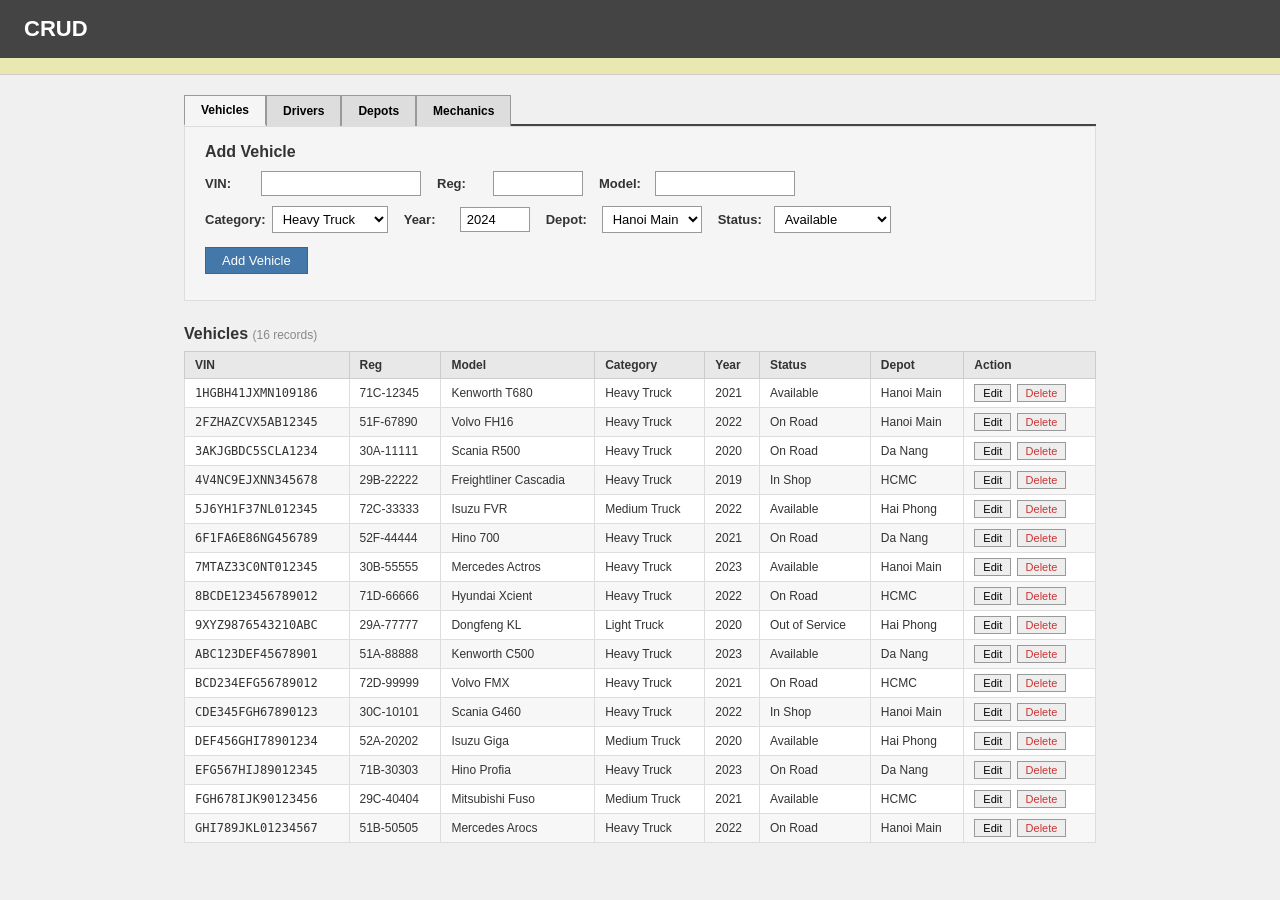
==== index.html @ 12521a02 "Add frontend CRUD interface for fleet management Single-file HTML with classic PHP-style CRUD for Ve" ====
<!DOCTYPE html>
<html lang="en">
<head>
<meta charset="UTF-8">
<meta name="viewport" content="width=device-width, initial-scale=1.0">
<title>CRUD — Fleet Management</title>
<style>
*{box-sizing:border-box;margin:0;padding:0}
body{font-family:Arial,Helvetica,sans-serif;font-size:13px;background:#f0f0f0;color:#333}

/* Header */
.header{background:#444;color:#fff;padding:16px 24px}
.header h1{font-size:22px;font-weight:bold}
.msg{background:#e8e8b0;border-bottom:1px solid #ccc;padding:8px 24px;font-size:13px;color:#555}

/* Layout */
.wrap{max-width:960px;margin:0 auto;padding:20px 24px}

/* Form */
.form-section{background:#f5f5f5;border:1px solid #ddd;padding:16px 20px;margin-bottom:24px}
.form-section h2{font-size:16px;margin-bottom:10px;color:#333}
.form-row{display:flex;flex-wrap:wrap;gap:8px 16px;margin-bottom:10px}
.form-group{display:flex;align-items:center;gap:6px}
.form-group label{font-weight:bold;font-size:13px;min-width:50px}
.form-group input,.form-group select{
  padding:4px 6px;border:1px solid #999;font-size:13px;font-family:Arial,sans-serif;
  background:#fff;
}
.form-group input:focus,.form-group select:focus{outline:1px solid #4477aa}
.form-btn{
  background:#ddd;border:1px solid #999;padding:5px 16px;font-size:13px;cursor:pointer;
  font-family:Arial,sans-serif;margin-top:4px;
}
.form-btn:hover{background:#ccc}
.form-btn.primary{background:#4477aa;color:#fff;border-color:#336699}
.form-btn.primary:hover{background:#336699}

/* Table */
.table-section h2{font-size:16px;margin-bottom:8px;color:#333}
table{width:100%;border-collapse:collapse;background:#fff;border:1px solid #ccc;margin-bottom:20px}
th{background:#e8e8e8;text-align:left;padding:6px 10px;border:1px solid #ccc;font-size:12px;font-weight:bold}
td{padding:5px 10px;border:1px solid #ddd;font-size:12px}
tbody tr:nth-child(even){background:#f7f7f7}
tbody tr:hover{background:#ffffcc}
.action-btn{
  padding:2px 8px;border:1px solid #999;background:#eee;font-size:11px;cursor:pointer;
  font-family:Arial,sans-serif;margin-right:2px;
}
.action-btn:hover{background:#ddd}
.action-btn.del{color:#c33}
.action-btn.del:hover{background:#fdd}

/* Tabs */
.tabs{display:flex;gap:0;margin-bottom:0;border-bottom:2px solid #444}
.tab-btn{
  padding:7px 16px;border:1px solid #999;border-bottom:none;background:#ddd;
  font-size:12px;font-weight:bold;cursor:pointer;font-family:Arial,sans-serif;
  margin-bottom:-2px;
}
.tab-btn.active{background:#f5f5f5;border-bottom:2px solid #f5f5f5}
.tab-btn:hover{background:#eee}

.entity-tab{display:none}
.entity-tab.active{display:block}

/* Inline edit */
.inline-edit{background:#ffe;border:1px solid #cc0;padding:10px 16px;margin-bottom:16px;display:none}
.inline-edit h3{font-size:14px;margin-bottom:8px}
.inline-edit .form-row{margin-bottom:8px}
</style>
</head>
<body>

<div class="header">
  <h1>CRUD</h1>
</div>
<div class="msg" id="msg-bar"></div>

<div class="wrap">
  <div class="tabs" id="tabs">
    <button class="tab-btn active" data-tab="vehicles">Vehicles</button>
    <button class="tab-btn" data-tab="drivers">Drivers</button>
    <button class="tab-btn" data-tab="depots">Depots</button>
    <button class="tab-btn" data-tab="mechanics">Mechanics</button>
  </div>

  <!-- =================== VEHICLES =================== -->
  <div class="entity-tab active" id="tab-vehicles">
    <div class="form-section">
      <h2>Add Vehicle</h2>
      <div class="form-row">
        <div class="form-group"><label>VIN:</label><input type="text" id="v-vin" maxlength="17" style="width:160px"></div>
        <div class="form-group"><label>Reg:</label><input type="text" id="v-reg" style="width:90px"></div>
        <div class="form-group"><label>Model:</label><input type="text" id="v-model" style="width:140px"></div>
      </div>
      <div class="form-row">
        <div class="form-group">
          <label>Category:</label>
          <select id="v-cat"><option>Heavy Truck</option><option>Medium Truck</option><option>Light Truck</option></select>
        </div>
        <div class="form-group"><label>Year:</label><input type="number" id="v-year" value="2024" style="width:70px"></div>
        <div class="form-group">
          <label>Depot:</label>
          <select id="v-depot"><option>Hanoi Main</option><option>HCMC</option><option>Da Nang</option><option>Hai Phong</option></select>
        </div>
        <div class="form-group">
          <label>Status:</label>
          <select id="v-status"><option>Available</option><option>On Road</option><option>In Shop</option><option>Out of Service</option></select>
        </div>
      </div>
      <div class="form-row">
        <button class="form-btn primary" onclick="addVehicle()">Add Vehicle</button>
      </div>
    </div>

    <div class="inline-edit" id="v-edit">
      <h3>Edit Vehicle</h3>
      <div class="form-row">
        <div class="form-group"><label>VIN:</label><input type="text" id="ve-vin" readonly style="width:160px;background:#eee"></div>
        <div class="form-group"><label>Reg:</label><input type="text" id="ve-reg" style="width:90px"></div>
        <div class="form-group"><label>Model:</label><input type="text" id="ve-model" style="width:140px"></div>
      </div>
      <div class="form-row">
        <div class="form-group"><label>Category:</label><select id="ve-cat"><option>Heavy Truck</option><option>Medium Truck</option><option>Light Truck</option></select></div>
        <div class="form-group"><label>Year:</label><input type="number" id="ve-year" style="width:70px"></div>
        <div class="form-group"><label>Depot:</label><select id="ve-depot"><option>Hanoi Main</option><option>HCMC</option><option>Da Nang</option><option>Hai Phong</option></select></div>
        <div class="form-group"><label>Status:</label><select id="ve-status"><option>Available</option><option>On Road</option><option>In Shop</option><option>Out of Service</option></select></div>
      </div>
      <div class="form-row">
        <button class="form-btn primary" onclick="saveVehicleEdit()">Save</button>
        <button class="form-btn" onclick="cancelEdit('v-edit')">Cancel</button>
      </div>
    </div>

    <div class="table-section">
      <h2>Vehicles <span id="v-count" style="font-weight:normal;font-size:12px;color:#888"></span></h2>
      <table><thead><tr><th>VIN</th><th>Reg</th><th>Model</th><th>Category</th><th>Year</th><th>Status</th><th>Depot</th><th>Action</th></tr></thead>
      <tbody id="v-body"></tbody></table>
    </div>
  </div>

  <!-- =================== DRIVERS =================== -->
  <div class="entity-tab" id="tab-drivers">
    <div class="form-section">
      <h2>Add Driver</h2>
      <div class="form-row">
        <div class="form-group"><label>Name:</label><input type="text" id="d-name" style="width:160px"></div>
        <div class="form-group"><label>Licence:</label><select id="d-lic"><option>Class C</option><option>Class D</option><option>Class E</option></select></div>
        <div class="form-group"><label>Contact:</label><input type="text" id="d-contact" style="width:130px"></div>
      </div>
      <div class="form-row">
        <div class="form-group"><label>Depot:</label><select id="d-depot"><option>Hanoi Main</option><option>HCMC</option><option>Da Nang</option><option>Hai Phong</option></select></div>
        <div class="form-group"><label>Status:</label><select id="d-status"><option>Active</option><option>Suspended</option><option>On Leave</option></select></div>
        <div class="form-group"><label>Score:</label><input type="number" id="d-score" value="100" min="0" max="100" style="width:60px"></div>
      </div>
      <div class="form-row">
        <button class="form-btn primary" onclick="addDriver()">Add Driver</button>
      </div>
    </div>

    <div class="inline-edit" id="d-edit">
      <h3>Edit Driver</h3>
      <div class="form-row">
        <div class="form-group"><label>ID:</label><input type="text" id="de-id" readonly style="width:70px;background:#eee"></div>
        <div class="form-group"><label>Name:</label><input type="text" id="de-name" style="width:160px"></div>
        <div class="form-group"><label>Licence:</label><select id="de-lic"><option>Class C</option><option>Class D</option><option>Class E</option></select></div>
      </div>
      <div class="form-row">
        <div class="form-group"><label>Contact:</label><input type="text" id="de-contact" style="width:130px"></div>
        <div class="form-group"><label>Depot:</label><select id="de-depot"><option>Hanoi Main</option><option>HCMC</option><option>Da Nang</option><option>Hai Phong</option></select></div>
        <div class="form-group"><label>Status:</label><select id="de-status"><option>Active</option><option>Suspended</option><option>On Leave</option></select></div>
        <div class="form-group"><label>Score:</label><input type="number" id="de-score" min="0" max="100" style="width:60px"></div>
      </div>
      <div class="form-row">
        <button class="form-btn primary" onclick="saveDriverEdit()">Save</button>
        <button class="form-btn" onclick="cancelEdit('d-edit')">Cancel</button>
      </div>
    </div>

    <div class="table-section">
      <h2>Drivers <span id="d-count" style="font-weight:normal;font-size:12px;color:#888"></span></h2>
      <table><thead><tr><th>ID</th><th>Name</th><th>Licence</th><th>Contact</th><th>Depot</th><th>Status</th><th>Score</th><th>Action</th></tr></thead>
      <tbody id="d-body"></tbody></table>
    </div>
  </div>

  <!-- =================== DEPOTS =================== -->
  <div class="entity-tab" id="tab-depots">
    <div class="form-section">
      <h2>Add Depot</h2>
      <div class="form-row">
        <div class="form-group"><label>Name:</label><input type="text" id="dp-name" style="width:160px"></div>
        <div class="form-group"><label>Location:</label><input type="text" id="dp-loc" style="width:200px"></div>
      </div>
      <div class="form-row">
        <button class="form-btn primary" onclick="addDepot()">Add Depot</button>
      </div>
    </div>

    <div class="inline-edit" id="dp-edit">
      <h3>Edit Depot</h3>
      <div class="form-row">
        <div class="form-group"><label>ID:</label><input type="text" id="dpe-id" readonly style="width:50px;background:#eee"></div>
        <div class="form-group"><label>Name:</label><input type="text" id="dpe-name" style="width:160px"></div>
        <div class="form-group"><label>Location:</label><input type="text" id="dpe-loc" style="width:200px"></div>
      </div>
      <div class="form-row">
        <button class="form-btn primary" onclick="saveDepotEdit()">Save</button>
        <button class="form-btn" onclick="cancelEdit('dp-edit')">Cancel</button>
      </div>
    </div>

    <div class="table-section">
      <h2>Depots <span id="dp-count" style="font-weight:normal;font-size:12px;color:#888"></span></h2>
      <table><thead><tr><th>ID</th><th>Name</th><th>Location</th><th>Vehicles</th><th>Drivers</th><th>Mechanics</th><th>Action</th></tr></thead>
      <tbody id="dp-body"></tbody></table>
    </div>
  </div>

  <!-- =================== MECHANICS =================== -->
  <div class="entity-tab" id="tab-mechanics">
    <div class="form-section">
      <h2>Add Mechanic</h2>
      <div class="form-row">
        <div class="form-group"><label>Name:</label><input type="text" id="m-name" style="width:160px"></div>
        <div class="form-group"><label>Contact:</label><input type="text" id="m-contact" style="width:130px"></div>
        <div class="form-group"><label>Depot:</label><select id="m-depot"><option>Hanoi Main</option><option>HCMC</option><option>Da Nang</option><option>Hai Phong</option></select></div>
      </div>
      <div class="form-row">
        <div class="form-group"><label>Specialization:</label><input type="text" id="m-spec" style="width:140px" placeholder="e.g. Engine, Transmission"></div>
        <div class="form-group"><label>Hire Date:</label><input type="date" id="m-date"></div>
      </div>
      <div class="form-row">
        <button class="form-btn primary" onclick="addMechanic()">Add Mechanic</button>
      </div>
    </div>

    <div class="inline-edit" id="m-edit">
      <h3>Edit Mechanic</h3>
      <div class="form-row">
        <div class="form-group"><label>ID:</label><input type="text" id="me-id" readonly style="width:50px;background:#eee"></div>
        <div class="form-group"><label>Name:</label><input type="text" id="me-name" style="width:160px"></div>
        <div class="form-group"><label>Contact:</label><input type="text" id="me-contact" style="width:130px"></div>
      </div>
      <div class="form-row">
        <div class="form-group"><label>Depot:</label><select id="me-depot"><option>Hanoi Main</option><option>HCMC</option><option>Da Nang</option><option>Hai Phong</option></select></div>
        <div class="form-group"><label>Specialization:</label><input type="text" id="me-spec" style="width:140px"></div>
        <div class="form-group"><label>Hire Date:</label><input type="date" id="me-date"></div>
      </div>
      <div class="form-row">
        <button class="form-btn primary" onclick="saveMechEdit()">Save</button>
        <button class="form-btn" onclick="cancelEdit('m-edit')">Cancel</button>
      </div>
    </div>

    <div class="table-section">
      <h2>Mechanics <span id="m-count" style="font-weight:normal;font-size:12px;color:#888"></span></h2>
      <table><thead><tr><th>ID</th><th>Name</th><th>Contact</th><th>Depot</th><th>Specialization</th><th>Hire Date</th><th>Action</th></tr></thead>
      <tbody id="m-body"></tbody></table>
    </div>
  </div>

</div>

<script>
/* ============================================================
   DATA — seed from CSV files
   ============================================================ */
let vehicles = [
  {vin:"1HGBH41JXMN109186",reg:"71C-12345",model:"Kenworth T680",cat:"Heavy Truck",year:2021,status:"Available",depot:"Hanoi Main"},
  {vin:"2FZHAZCVX5AB12345",reg:"51F-67890",model:"Volvo FH16",cat:"Heavy Truck",year:2022,status:"On Road",depot:"Hanoi Main"},
  {vin:"3AKJGBDC5SCLA1234",reg:"30A-11111",model:"Scania R500",cat:"Heavy Truck",year:2020,status:"On Road",depot:"Da Nang"},
  {vin:"4V4NC9EJXNN345678",reg:"29B-22222",model:"Freightliner Cascadia",cat:"Heavy Truck",year:2019,status:"In Shop",depot:"HCMC"},
  {vin:"5J6YH1F37NL012345",reg:"72C-33333",model:"Isuzu FVR",cat:"Medium Truck",year:2022,status:"Available",depot:"Hai Phong"},
  {vin:"6F1FA6E86NG456789",reg:"52F-44444",model:"Hino 700",cat:"Heavy Truck",year:2021,status:"On Road",depot:"Da Nang"},
  {vin:"7MTAZ33C0NT012345",reg:"30B-55555",model:"Mercedes Actros",cat:"Heavy Truck",year:2023,status:"Available",depot:"Hanoi Main"},
  {vin:"8BCDE123456789012",reg:"71D-66666",model:"Hyundai Xcient",cat:"Heavy Truck",year:2022,status:"On Road",depot:"HCMC"},
  {vin:"9XYZ9876543210ABC",reg:"29A-77777",model:"Dongfeng KL",cat:"Light Truck",year:2020,status:"Out of Service",depot:"Hai Phong"},
  {vin:"ABC123DEF45678901",reg:"51A-88888",model:"Kenworth C500",cat:"Heavy Truck",year:2023,status:"Available",depot:"Da Nang"},
  {vin:"BCD234EFG56789012",reg:"72D-99999",model:"Volvo FMX",cat:"Heavy Truck",year:2021,status:"On Road",depot:"HCMC"},
  {vin:"CDE345FGH67890123",reg:"30C-10101",model:"Scania G460",cat:"Heavy Truck",year:2022,status:"In Shop",depot:"Hanoi Main"},
  {vin:"DEF456GHI78901234",reg:"52A-20202",model:"Isuzu Giga",cat:"Medium Truck",year:2020,status:"Available",depot:"Hai Phong"},
  {vin:"EFG567HIJ89012345",reg:"71B-30303",model:"Hino Profia",cat:"Heavy Truck",year:2023,status:"On Road",depot:"Da Nang"},
  {vin:"FGH678IJK90123456",reg:"29C-40404",model:"Mitsubishi Fuso",cat:"Medium Truck",year:2021,status:"Available",depot:"HCMC"},
  {vin:"GHI789JKL01234567",reg:"51B-50505",model:"Mercedes Arocs",cat:"Heavy Truck",year:2022,status:"On Road",depot:"Hanoi Main"},
];
let drivers = [
  {id:1,name:"Nguyen Van An",lic:"Class E",contact:"+84 912 345 678",depot:"Hanoi Main",status:"Active",score:94},
  {id:2,name:"Tran Thi Binh",lic:"Class E",contact:"+84 913 456 789",depot:"HCMC",status:"Active",score:88},
  {id:3,name:"Le Van Cuong",lic:"Class D",contact:"+84 914 567 890",depot:"Da Nang",status:"Active",score:76},
  {id:4,name:"Pham Van Dung",lic:"Class E",contact:"+84 915 678 901",depot:"Hai Phong",status:"Suspended",score:45},
  {id:5,name:"Hoang Thi Em",lic:"Class C",contact:"+84 916 789 012",depot:"Hanoi Main",status:"Active",score:97},
  {id:6,name:"Vu Van Phong",lic:"Class E",contact:"+84 917 890 123",depot:"HCMC",status:"Active",score:82},
  {id:7,name:"Dang Thi Gam",lic:"Class D",contact:"+84 918 901 234",depot:"Da Nang",status:"On Leave",score:70},
  {id:8,name:"Bui Van Huy",lic:"Class E",contact:"+84 919 012 345",depot:"Hanoi Main",status:"Active",score:91},
  {id:9,name:"Nguyen Thi Hien",lic:"Class C",contact:"+84 920 123 456",depot:"Hai Phong",status:"Active",score:85},
  {id:10,name:"Tran Van Khoa",lic:"Class E",contact:"+84 921 234 567",depot:"HCMC",status:"Active",score:79},
];
let depots = [
  {id:1,name:"Hanoi Main",loc:"Long Bien, Hanoi",vehicles:42,drivers:28,mechanics:8},
  {id:2,name:"HCMC",loc:"Binh Tan, Ho Chi Minh City",vehicles:36,drivers:24,mechanics:6},
  {id:3,name:"Da Nang",loc:"Lien Chieu, Da Nang",vehicles:24,drivers:16,mechanics:5},
  {id:4,name:"Hai Phong",loc:"Ngo Quyen, Hai Phong",vehicles:18,drivers:12,mechanics:6},
];
let mechanics = [
  {id:1,name:"Tran Minh Tu",contact:"+84 931 000 111",depot:"Hanoi Main",spec:"Engine",hire:"2020-03-15"},
  {id:2,name:"Nguyen Duc Thang",contact:"+84 932 000 222",depot:"Hanoi Main",spec:"Transmission",hire:"2019-06-20"},
  {id:3,name:"Pham Hong Son",contact:"+84 933 000 333",depot:"HCMC",spec:"Electrical",hire:"2021-01-10"},
  {id:4,name:"Vo Thanh Nam",contact:"+84 934 000 444",depot:"HCMC",spec:"Brake System",hire:"2020-08-05"},
  {id:5,name:"Hoang Duc Long",contact:"+84 935 000 555",depot:"Da Nang",spec:"Engine",hire:"2022-02-14"},
  {id:6,name:"Le Quoc Bao",contact:"+84 936 000 666",depot:"Hai Phong",spec:"Hydraulics",hire:"2021-05-22"},
];

let driverNextId = 11;
let mechanicNextId = 7;
let depotNextId = 5;

/* ============================================================
   MESSAGE BAR
   ============================================================ */
function showMsg(text) {
  const bar = document.getElementById('msg-bar');
  bar.textContent = text;
  bar.style.display = 'block';
  setTimeout(() => { bar.style.display = 'none'; }, 3000);
}

/* ============================================================
   TABS
   ============================================================ */
document.querySelectorAll('.tab-btn').forEach(b => b.addEventListener('click', function() {
  document.querySelectorAll('.tab-btn,.entity-tab').forEach(e => e.classList.remove('active'));
  this.classList.add('active');
  document.getElementById('tab-' + this.dataset.tab).classList.add('active');
}));

/* ============================================================
   HELPERS
   ============================================================ */
function val(id) { return document.getElementById(id).value.trim(); }
function setVal(id, v) { document.getElementById(id).value = v; }
function cancelEdit(id) { document.getElementById(id).style.display = 'none'; }
function escapeHtml(s) { const d = document.createElement('div'); d.textContent = s; return d.innerHTML; }

/* ============================================================
   VEHICLES CRUD
   ============================================================ */
function renderVehicles() {
  const tbody = document.getElementById('v-body');
  tbody.innerHTML = vehicles.map((v, i) =>
    `<tr>
      <td><code>${escapeHtml(v.vin)}</code></td>
      <td>${escapeHtml(v.reg)}</td>
      <td>${escapeHtml(v.model)}</td>
      <td>${escapeHtml(v.cat)}</td>
      <td>${v.year}</td>
      <td>${escapeHtml(v.status)}</td>
      <td>${escapeHtml(v.depot)}</td>
      <td>
        <button class="action-btn" onclick="editVehicle(${i})">Edit</button>
        <button class="action-btn del" onclick="deleteVehicle(${i})">Delete</button>
      </td>
    </tr>`
  ).join('');
  document.getElementById('v-count').textContent = `(${vehicles.length} records)`;
}
function addVehicle() {
  const vin = val('v-vin'), reg = val('v-reg'), model = val('v-model');
  if (!vin || !reg || !model) { showMsg('Error: VIN, Registration, and Model are required.'); return; }
  if (vehicles.find(v => v.vin === vin)) { showMsg('Error: VIN already exists.'); return; }
  vehicles.push({ vin, reg, model, cat: val('v-cat'), year: parseInt(val('v-year')) || 2024, status: val('v-status'), depot: val('v-depot') });
  ['v-vin','v-reg','v-model'].forEach(id => setVal(id, ''));
  showMsg(`Vehicle ${vin} added successfully.`);
  renderVehicles();
}
function editVehicle(i) {
  const v = vehicles[i];
  setVal('ve-vin', v.vin); setVal('ve-reg', v.reg); setVal('ve-model', v.model);
  setVal('ve-cat', v.cat); setVal('ve-year', v.year); setVal('ve-depot', v.depot); setVal('ve-status', v.status);
  document.getElementById('v-edit').style.display = 'block';
  document.getElementById('v-edit').dataset.idx = i;
}
function saveVehicleEdit() {
  const i = parseInt(document.getElementById('v-edit').dataset.idx);
  vehicles[i] = { vin: val('ve-vin'), reg: val('ve-reg'), model: val('ve-model'), cat: val('ve-cat'), year: parseInt(val('ve-year')), depot: val('ve-depot'), status: val('ve-status') };
  cancelEdit('v-edit');
  showMsg(`Vehicle ${vehicles[i].vin} updated.`);
  renderVehicles();
}
function deleteVehicle(i) {
  if (!confirm('Delete vehicle ' + vehicles[i].vin + '?')) return;
  const vin = vehicles[i].vin;
  vehicles.splice(i, 1);
  showMsg(`Vehicle ${vin} deleted.`);
  renderVehicles();
}

/* ============================================================
   DRIVERS CRUD
   ============================================================ */
function renderDrivers() {
  const tbody = document.getElementById('d-body');
  tbody.innerHTML = drivers.map((d, i) =>
    `<tr>
      <td>D-${String(d.id).padStart(4,'0')}</td>
      <td>${escapeHtml(d.name)}</td>
      <td>${escapeHtml(d.lic)}</td>
      <td>${escapeHtml(d.contact)}</td>
      <td>${escapeHtml(d.depot)}</td>
      <td>${escapeHtml(d.status)}</td>
      <td>${d.score}</td>
      <td>
        <button class="action-btn" onclick="editDriver(${i})">Edit</button>
        <button class="action-btn del" onclick="deleteDriver(${i})">Delete</button>
      </td>
    </tr>`
  ).join('');
  document.getElementById('d-count').textContent = `(${drivers.length} records)`;
}
function addDriver() {
  const name = val('d-name');
  if (!name) { showMsg('Error: Name is required.'); return; }
  drivers.push({ id: driverNextId++, name, lic: val('d-lic'), contact: val('d-contact'), depot: val('d-depot'), status: val('d-status'), score: parseInt(val('d-score')) || 100 });
  setVal('d-name', ''); setVal('d-contact', '');
  showMsg(`Driver "${name}" added as D-${String(driverNextId-1).padStart(4,'0')}.`);
  renderDrivers();
}
function editDriver(i) {
  const d = drivers[i];
  setVal('de-id', 'D-' + String(d.id).padStart(4,'0'));
  setVal('de-name', d.name); setVal('de-lic', d.lic);
  setVal('de-contact', d.contact); setVal('de-depot', d.depot);
  setVal('de-status', d.status); setVal('de-score', d.score);
  document.getElementById('d-edit').style.display = 'block';
  document.getElementById('d-edit').dataset.idx = i;
}
function saveDriverEdit() {
  const i = parseInt(document.getElementById('d-edit').dataset.idx);
  drivers[i] = { id: drivers[i].id, name: val('de-name'), lic: val('de-lic'), contact: val('de-contact'), depot: val('de-depot'), status: val('de-status'), score: parseInt(val('de-score')) };
  cancelEdit('d-edit');
  showMsg(`Driver D-${String(drivers[i].id).padStart(4,'0')} updated.`);
  renderDrivers();
}
function deleteDriver(i) {
  if (!confirm('Delete driver ' + drivers[i].name + '?')) return;
  drivers.splice(i, 1);
  showMsg('Driver deleted.');
  renderDrivers();
}

/* ============================================================
   DEPOTS CRUD
   ============================================================ */
function renderDepots() {
  const tbody = document.getElementById('dp-body');
  tbody.innerHTML = depots.map((d, i) =>
    `<tr>
      <td>${d.id}</td>
      <td>${escapeHtml(d.name)}</td>
      <td>${escapeHtml(d.loc)}</td>
      <td>${d.vehicles}</td>
      <td>${d.drivers}</td>
      <td>${d.mechanics}</td>
      <td>
        <button class="action-btn" onclick="editDepot(${i})">Edit</button>
        <button class="action-btn del" onclick="deleteDepot(${i})">Delete</button>
      </td>
    </tr>`
  ).join('');
  document.getElementById('dp-count').textContent = `(${depots.length} records)`;
}
function addDepot() {
  const name = val('dp-name'), loc = val('dp-loc');
  if (!name || !loc) { showMsg('Error: Name and Location are required.'); return; }
  depots.push({ id: depotNextId++, name, loc, vehicles: 0, drivers: 0, mechanics: 0 });
  setVal('dp-name', ''); setVal('dp-loc', '');
  showMsg(`Depot "${name}" added.`);
  renderDepots();
}
function editDepot(i) {
  const d = depots[i];
  setVal('dpe-id', d.id); setVal('dpe-name', d.name); setVal('dpe-loc', d.loc);
  document.getElementById('dp-edit').style.display = 'block';
  document.getElementById('dp-edit').dataset.idx = i;
}
function saveDepotEdit() {
  const i = parseInt(document.getElementById('dp-edit').dataset.idx);
  depots[i] = { id: depots[i].id, name: val('dpe-name'), loc: val('dpe-loc'), vehicles: depots[i].vehicles, drivers: depots[i].drivers, mechanics: depots[i].mechanics };
  cancelEdit('dp-edit');
  showMsg(`Depot "${depots[i].name}" updated.`);
  renderDepots();
}
function deleteDepot(i) {
  if (!confirm('Delete depot ' + depots[i].name + '?')) return;
  depots.splice(i, 1);
  showMsg('Depot deleted.');
  renderDepots();
}

/* ============================================================
   MECHANICS CRUD
   ============================================================ */
function renderMechanics() {
  const tbody = document.getElementById('m-body');
  tbody.innerHTML = mechanics.map((m, i) =>
    `<tr>
      <td>M-${String(m.id).padStart(4,'0')}</td>
      <td>${escapeHtml(m.name)}</td>
      <td>${escapeHtml(m.contact)}</td>
      <td>${escapeHtml(m.depot)}</td>
      <td>${escapeHtml(m.spec)}</td>
      <td>${m.hire}</td>
      <td>
        <button class="action-btn" onclick="editMech(${i})">Edit</button>
        <button class="action-btn del" onclick="deleteMech(${i})">Delete</button>
      </td>
    </tr>`
  ).join('');
  document.getElementById('m-count').textContent = `(${mechanics.length} records)`;
}
function addMechanic() {
  const name = val('m-name');
  if (!name) { showMsg('Error: Name is required.'); return; }
  mechanics.push({ id: mechanicNextId++, name, contact: val('m-contact'), depot: val('m-depot'), spec: val('m-spec'), hire: val('m-date') });
  setVal('m-name', ''); setVal('m-contact', ''); setVal('m-spec', ''); setVal('m-date', '');
  showMsg(`Mechanic "${name}" added as M-${String(mechanicNextId-1).padStart(4,'0')}.`);
  renderMechanics();
}
function editMech(i) {
  const m = mechanics[i];
  setVal('me-id', 'M-' + String(m.id).padStart(4,'0'));
  setVal('me-name', m.name); setVal('me-contact', m.contact);
  setVal('me-depot', m.depot); setVal('me-spec', m.spec); setVal('me-date', m.hire);
  document.getElementById('m-edit').style.display = 'block';
  document.getElementById('m-edit').dataset.idx = i;
}
function saveMechEdit() {
  const i = parseInt(document.getElementById('m-edit').dataset.idx);
  mechanics[i] = { id: mechanics[i].id, name: val('me-name'), contact: val('me-contact'), depot: val('me-depot'), spec: val('me-spec'), hire: val('me-date') };
  cancelEdit('m-edit');
  showMsg(`Mechanic M-${String(mechanics[i].id).padStart(4,'0')} updated.`);
  renderMechanics();
}
function deleteMech(i) {
  if (!confirm('Delete mechanic ' + mechanics[i].name + '?')) return;
  mechanics.splice(i, 1);
  showMsg('Mechanic deleted.');
  renderMechanics();
}

/* ============================================================
   INIT
   ============================================================ */
renderVehicles();
renderDrivers();
renderDepots();
renderMechanics();
</script>
</body>
</html>
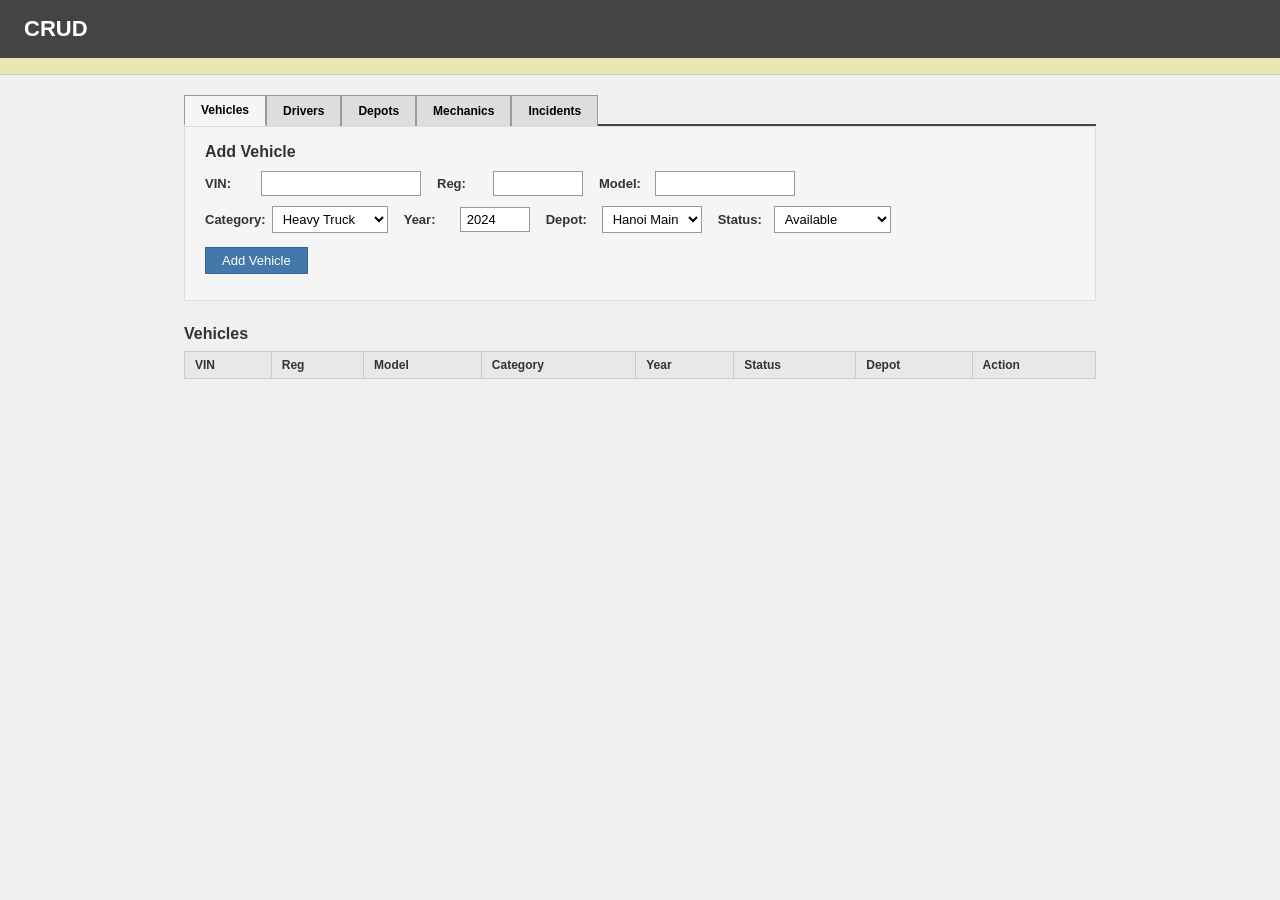
==== commit 0882547f: "Add Incident Reports tab CRUD for incident reports with date, type, severity, vehicle/driver/depot r" ====
--- a/index.html
+++ b/index.html
@@ -82,6 +82,7 @@
     <button class="tab-btn" data-tab="drivers">Drivers</button>
     <button class="tab-btn" data-tab="depots">Depots</button>
     <button class="tab-btn" data-tab="mechanics">Mechanics</button>
+    <button class="tab-btn" data-tab="incidents">Incidents</button>
   </div>
 
   <!-- =================== VEHICLES =================== -->
@@ -257,6 +258,83 @@
       <h2>Mechanics <span id="m-count" style="font-weight:normal;font-size:12px;color:#888"></span></h2>
       <table><thead><tr><th>ID</th><th>Name</th><th>Contact</th><th>Depot</th><th>Specialization</th><th>Hire Date</th><th>Action</th></tr></thead>
       <tbody id="m-body"></tbody></table>
+    </div>
+  </div>
+
+  <!-- =================== INCIDENTS =================== -->
+  <div class="entity-tab" id="tab-incidents">
+    <div class="form-section">
+      <h2>Report Incident</h2>
+      <div class="form-row">
+        <div class="form-group"><label>Date:</label><input type="date" id="ir-date"></div>
+        <div class="form-group">
+          <label>Type:</label>
+          <select id="ir-type"><option>Collision</option><option>Breakdown</option><option>Fire</option><option> Theft</option><option>Injury</option><option>Load Spill</option><option>Mechanical Failure</option></select>
+        </div>
+        <div class="form-group">
+          <label>Severity:</label>
+          <select id="ir-sev"><option>Minor</option><option>Major</option><option>Critical</option></select>
+        </div>
+      </div>
+      <div class="form-row">
+        <div class="form-group">
+          <label>Vehicle:</label>
+          <select id="ir-vin"></select>
+        </div>
+        <div class="form-group">
+          <label>Driver:</label>
+          <select id="ir-driver"></select>
+        </div>
+        <div class="form-group">
+          <label>Depot:</label>
+          <select id="ir-depot"><option>Hanoi Main</option><option>HCMC</option><option>Da Nang</option><option>Hai Phong</option></select>
+        </div>
+      </div>
+      <div class="form-row">
+        <div class="form-group"><label>Description:</label><input type="text" id="ir-desc" style="width:350px" placeholder="Brief description of the incident"></div>
+      </div>
+      <div class="form-row">
+        <div class="form-group"><label>Damage Cost:</label><input type="number" id="ir-cost" value="0" min="0" style="width:100px"> <span style="font-size:12px;color:#666">VND</span></div>
+        <div class="form-group">
+          <label>Status:</label>
+          <select id="ir-status"><option>Open</option><option>Under Investigation</option><option>Closed</option></select>
+        </div>
+      </div>
+      <div class="form-row">
+        <button class="form-btn primary" onclick="addIncident()">Report Incident</button>
+      </div>
+    </div>
+
+    <div class="inline-edit" id="ir-edit">
+      <h3>Edit Incident Report</h3>
+      <div class="form-row">
+        <div class="form-group"><label>ID:</label><input type="text" id="ire-id" readonly style="width:60px;background:#eee"></div>
+        <div class="form-group"><label>Date:</label><input type="date" id="ire-date"></div>
+        <div class="form-group"><label>Type:</label><select id="ire-type"><option>Collision</option><option>Breakdown</option><option>Fire</option><option> Theft</option><option>Injury</option><option>Load Spill</option><option>Mechanical Failure</option></select></div>
+        <div class="form-group"><label>Severity:</label><select id="ire-sev"><option>Minor</option><option>Major</option><option>Critical</option></select></div>
+      </div>
+      <div class="form-row">
+        <div class="form-group"><label>Vehicle:</label><select id="ire-vin"></select></div>
+        <div class="form-group"><label>Driver:</label><select id="ire-driver"></select></div>
+        <div class="form-group"><label>Depot:</label><select id="ire-depot"><option>Hanoi Main</option><option>HCMC</option><option>Da Nang</option><option>Hai Phong</option></select></div>
+      </div>
+      <div class="form-row">
+        <div class="form-group"><label>Description:</label><input type="text" id="ire-desc" style="width:350px"></div>
+      </div>
+      <div class="form-row">
+        <div class="form-group"><label>Damage Cost:</label><input type="number" id="ire-cost" min="0" style="width:100px"> <span style="font-size:12px;color:#666">VND</span></div>
+        <div class="form-group"><label>Status:</label><select id="ire-status"><option>Open</option><option>Under Investigation</option><option>Closed</option></select></div>
+      </div>
+      <div class="form-row">
+        <button class="form-btn primary" onclick="saveIncidentEdit()">Save</button>
+        <button class="form-btn" onclick="cancelEdit('ir-edit')">Cancel</button>
+      </div>
+    </div>
+
+    <div class="table-section">
+      <h2>Incident Reports <span id="ir-count" style="font-weight:normal;font-size:12px;color:#888"></span></h2>
+      <table><thead><tr><th>ID</th><th>Date</th><th>Type</th><th>Vehicle</th><th>Driver</th><th>Depot</th><th>Severity</th><th>Status</th><th>Cost (VND)</th><th>Action</th></tr></thead>
+      <tbody id="ir-body"></tbody></table>
     </div>
   </div>
 
@@ -311,9 +389,28 @@
   {id:6,name:"Le Quoc Bao",contact:"+84 936 000 666",depot:"Hai Phong",spec:"Hydraulics",hire:"2021-05-22"},
 ];
 
+let incidents = [
+  {id:1001,date:"2026-07-15",type:"Collision",vin:"3AKJGBDC5SCLA1234",driver:"Le Van Cuong",depot:"Da Nang",sev:"Major",desc:"Rear-ended at traffic light, bumper and tail lights damaged",cost:8500000,status:"Closed"},
+  {id:1002,date:"2026-07-18",type:"Breakdown",vin:"4V4NC9EJXNN345678",driver:"Tran Thi Binh",depot:"HCMC",sev:"Major",desc:"Engine overheated on highway, required tow to depot",cost:15200000,status:"Under Investigation"},
+  {id:1003,date:"2026-07-20",type:"Load Spill",vin:"5J6YH1F37NL012345",driver:"Nguyen Thi Hien",depot:"Hai Phong",sev:"Minor",desc:"Unsecured cargo shifted during turn, partial load loss",cost:2100000,status:"Open"},
+  {id:1004,date:"2026-07-21",type:"Mechanical Failure",vin:"CDE345FGH67890123",driver:"Bui Van Huy",depot:"Hanoi Main",sev:"Major",desc:"Transmission failed mid-route, vehicle stranded",cost:22000000,status:"Open"},
+  {id:1005,date:"2026-07-22",type:"Collision",vin:"8BCDE123456789012",driver:"Vu Van Phong",depot:"HCMC",sev:"Critical",desc:"Side collision at intersection, driver minor injury",cost:35000000,status:"Under Investigation"},
+  {id:1006,date:"2026-07-22",type:"Injury",vin:"2FZHAZCVX5AB12345",driver:"Nguyen Van An",depot:"Hanoi Main",sev:"Minor",desc:"Driver slipped while inspecting cargo, minor sprain",cost:500000,status:"Closed"},
+];
+let incidentNextId = 1007;
+
 let driverNextId = 11;
 let mechanicNextId = 7;
 let depotNextId = 5;
+let incidentNextId = 1;
+
+let incidents = [
+  {id:incidentNextId++,date:"2026-07-15",type:"Collision",severity:"Major",vin:"2FZHAZCVX5AB12345",driver:"Nguyen Van An",depot:"Hanoi Main",desc:"Rear-ended at traffic light, bumper damage",cost:15000000,status:"Under Investigation"},
+  {id:incidentNextId++,date:"2026-07-18",type:"Breakdown",severity:"Minor",vin:"CDE345FGH67890123",driver:"Bui Van Huy",depot:"Hanoi Main",desc:"Engine overheating, towed to depot",cost:3500000,status:"Closed"},
+  {id:incidentNextId++,date:"2026-07-20",type:"Mechanical Failure",severity:"Major",vin:"4V4NC9EJXNN345678",driver:"Le Van Cuong",depot:"HCMC",desc:"Transmission failure on highway",cost:28000000,status:"Open"},
+  {id:incidentNextId++,date:"2026-07-21",type:"Theft",severity:"Critical",vin:"9XYZ9876543210ABC",driver:"Pham Van Dung",depot:"Hai Phong",desc:"Cargo theft at rest stop",cost:45000000,status:"Under Investigation"},
+  {id:incidentNextId++,date:"2026-07-22",type:"Load Spill",severity:"Minor",vin:"8BCDE123456789012",driver:"Tran Van Khoa",depot:"HCMC",desc:"Spill during sharp turn",cost:5000000,status:"Open"},
+];
 
 /* ============================================================
    MESSAGE BAR
@@ -549,12 +646,84 @@
 }
 
 /* ============================================================
+   INCIDENTS CRUD
+   ============================================================ */
+function populateIncidentSelects() {
+  const vSel1 = document.getElementById('ir-vin');
+  const vSel2 = document.getElementById('ire-vin');
+  const dSel1 = document.getElementById('ir-driver');
+  const dSel2 = document.getElementById('ire-driver');
+  const vOpts = vehicles.map(v => `<option value="${escapeHtml(v.vin)}">${escapeHtml(v.vin)} — ${escapeHtml(v.model)}</option>`).join('');
+  const dOpts = drivers.map(d => `<option value="${escapeHtml(d.name)}">${escapeHtml(d.name)} (D-${String(d.id).padStart(4,'0')})</option>`).join('');
+  vSel1.innerHTML = vOpts; vSel2.innerHTML = vOpts;
+  dSel1.innerHTML = dOpts; dSel2.innerHTML = dOpts;
+}
+
+function renderIncidents() {
+  const tbody = document.getElementById('ir-body');
+  tbody.innerHTML = incidents.map((r, i) =>
+    `<tr>
+      <td>${r.id}</td>
+      <td>${escapeHtml(r.date)}</td>
+      <td>${escapeHtml(r.type)}</td>
+      <td><code>${escapeHtml(r.vin)}</code></td>
+      <td>${escapeHtml(r.driver)}</td>
+      <td>${escapeHtml(r.depot)}</td>
+      <td>${escapeHtml(r.severity)}</td>
+      <td>${escapeHtml(r.status)}</td>
+      <td style="text-align:right">${r.cost ? r.cost.toLocaleString('vi-VN') : '—'}</td>
+      <td>
+        <button class="action-btn" onclick="editIncident(${i})">Edit</button>
+        <button class="action-btn del" onclick="deleteIncident(${i})">Delete</button>
+      </td>
+    </tr>`
+  ).join('');
+  document.getElementById('ir-count').textContent = `(${incidents.length} records)`;
+}
+
+function addIncident() {
+  const date = val('ir-date'), type = val('ir-type'), vin = val('ir-vin'), driver = val('ir-driver');
+  if (!date) { showMsg('Error: Date is required.'); return; }
+  incidents.push({ id: incidentNextId++, date, type, severity: val('ir-sev'), vin, driver, depot: val('ir-depot'), desc: val('ir-desc'), cost: parseInt(val('ir-cost')) || 0, status: val('ir-status') });
+  setVal('ir-desc', '');
+  showMsg(`Incident #${incidentNextId-1} reported.`);
+  renderIncidents();
+}
+
+function editIncident(i) {
+  const r = incidents[i];
+  setVal('ire-id', r.id); setVal('ire-date', r.date); setVal('ire-type', r.type);
+  setVal('ire-sev', r.severity); setVal('ire-vin', r.vin); setVal('ire-driver', r.driver);
+  setVal('ire-depot', r.depot); setVal('ire-desc', r.desc); setVal('ire-cost', r.cost);
+  setVal('ire-status', r.status);
+  document.getElementById('ir-edit').style.display = 'block';
+  document.getElementById('ir-edit').dataset.idx = i;
+}
+
+function saveIncidentEdit() {
+  const i = parseInt(document.getElementById('ir-edit').dataset.idx);
+  incidents[i] = { id: incidents[i].id, date: val('ire-date'), type: val('ire-type'), severity: val('ire-sev'), vin: val('ire-vin'), driver: val('ire-driver'), depot: val('ire-depot'), desc: val('ire-desc'), cost: parseInt(val('ire-cost')) || 0, status: val('ire-status') };
+  cancelEdit('ir-edit');
+  showMsg(`Incident #${incidents[i].id} updated.`);
+  renderIncidents();
+}
+
+function deleteIncident(i) {
+  if (!confirm('Delete incident #' + incidents[i].id + '?')) return;
+  incidents.splice(i, 1);
+  showMsg('Incident deleted.');
+  renderIncidents();
+}
+
+/* ============================================================
    INIT
    ============================================================ */
 renderVehicles();
 renderDrivers();
 renderDepots();
 renderMechanics();
+populateIncidentSelects();
+renderIncidents();
 </script>
 </body>
 </html>
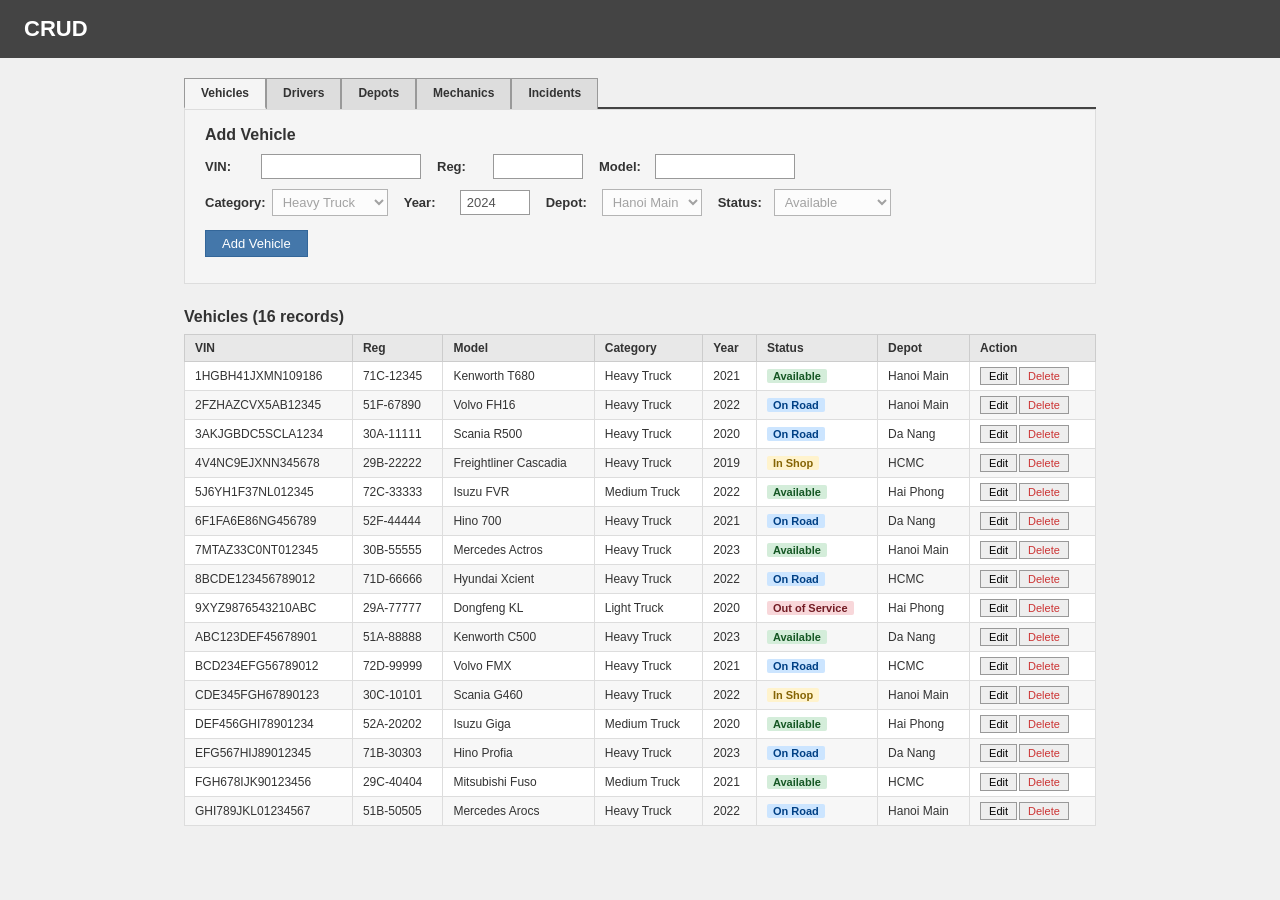
==== commit d4000d47: "Rewrite UI as pure HTML+CSS Replace JS-powered CRUD with static HTML+CSS using radio button tab swit" ====
--- a/index.html
+++ b/index.html
@@ -2,29 +2,46 @@
 <html lang="en">
 <head>
 <meta charset="UTF-8">
-<meta name="viewport" content="width=device-width, initial-scale=1.0">
+<meta name="viewport" content="width=device-width,initial-scale=1.0">
 <title>CRUD — Fleet Management</title>
 <style>
 *{box-sizing:border-box;margin:0;padding:0}
 body{font-family:Arial,Helvetica,sans-serif;font-size:13px;background:#f0f0f0;color:#333}
-
-/* Header */
 .header{background:#444;color:#fff;padding:16px 24px}
-.header h1{font-size:22px;font-weight:bold}
-.msg{background:#e8e8b0;border-bottom:1px solid #ccc;padding:8px 24px;font-size:13px;color:#555}
-
-/* Layout */
+.header h1{font-size:22px}
 .wrap{max-width:960px;margin:0 auto;padding:20px 24px}
 
-/* Form */
+/* Tabs using radio + :checked */
+.tab-input{display:none}
+.tabs{display:flex;gap:0;margin-bottom:0;border-bottom:2px solid #444}
+.tabs label{
+  padding:7px 16px;border:1px solid #999;border-bottom:none;background:#ddd;
+  font-size:12px;font-weight:bold;cursor:pointer;font-family:Arial,sans-serif;
+  margin-bottom:-2px;display:block;
+}
+.tabs label:hover{background:#eee}
+.tab-content{display:none;padding:0;margin-top:0}
+
+#tab1:checked~.tabs label[for="tab1"],
+#tab2:checked~.tabs label[for="tab2"],
+#tab3:checked~.tabs label[for="tab3"],
+#tab4:checked~.tabs label[for="tab4"],
+#tab5:checked~.tabs label[for="tab5"]{background:#f5f5f5;border-bottom:2px solid #f5f5f5}
+
+#tab1:checked~#content1,
+#tab2:checked~#content2,
+#tab3:checked~#content3,
+#tab4:checked~#content4,
+#tab5:checked~#content5{display:block}
+
+/* Form section */
 .form-section{background:#f5f5f5;border:1px solid #ddd;padding:16px 20px;margin-bottom:24px}
 .form-section h2{font-size:16px;margin-bottom:10px;color:#333}
 .form-row{display:flex;flex-wrap:wrap;gap:8px 16px;margin-bottom:10px}
 .form-group{display:flex;align-items:center;gap:6px}
 .form-group label{font-weight:bold;font-size:13px;min-width:50px}
 .form-group input,.form-group select{
-  padding:4px 6px;border:1px solid #999;font-size:13px;font-family:Arial,sans-serif;
-  background:#fff;
+  padding:4px 6px;border:1px solid #999;font-size:13px;font-family:Arial,sans-serif;background:#fff;
 }
 .form-group input:focus,.form-group select:focus{outline:1px solid #4477aa}
 .form-btn{
@@ -49,681 +66,250 @@
 .action-btn:hover{background:#ddd}
 .action-btn.del{color:#c33}
 .action-btn.del:hover{background:#fdd}
-
-/* Tabs */
-.tabs{display:flex;gap:0;margin-bottom:0;border-bottom:2px solid #444}
-.tab-btn{
-  padding:7px 16px;border:1px solid #999;border-bottom:none;background:#ddd;
-  font-size:12px;font-weight:bold;cursor:pointer;font-family:Arial,sans-serif;
-  margin-bottom:-2px;
-}
-.tab-btn.active{background:#f5f5f5;border-bottom:2px solid #f5f5f5}
-.tab-btn:hover{background:#eee}
-
-.entity-tab{display:none}
-.entity-tab.active{display:block}
-
-/* Inline edit */
-.inline-edit{background:#ffe;border:1px solid #cc0;padding:10px 16px;margin-bottom:16px;display:none}
-.inline-edit h3{font-size:14px;margin-bottom:8px}
-.inline-edit .form-row{margin-bottom:8px}
+.badge{display:inline-block;padding:1px 6px;border-radius:2px;font-size:11px;font-weight:bold}
+.badge.avail{background:#d4edda;color:#155724}
+.badge.road{background:#cce5ff;color:#004085}
+.badge.shop{background:#fff3cd;color:#856404}
+.badge.oos{background:#f8d7da;color:#721c24}
+.badge.good{background:#d4edda;color:#155724}
+.badge.fair{background:#fff3cd;color:#856404}
+.badge.poor{background:#f8d7da;color:#721c24}
 </style>
 </head>
 <body>
 
-<div class="header">
-  <h1>CRUD</h1>
-</div>
-<div class="msg" id="msg-bar"></div>
+<div class="header"><h1>CRUD</h1></div>
 
 <div class="wrap">
-  <div class="tabs" id="tabs">
-    <button class="tab-btn active" data-tab="vehicles">Vehicles</button>
-    <button class="tab-btn" data-tab="drivers">Drivers</button>
-    <button class="tab-btn" data-tab="depots">Depots</button>
-    <button class="tab-btn" data-tab="mechanics">Mechanics</button>
-    <button class="tab-btn" data-tab="incidents">Incidents</button>
-  </div>
-
-  <!-- =================== VEHICLES =================== -->
-  <div class="entity-tab active" id="tab-vehicles">
-    <div class="form-section">
-      <h2>Add Vehicle</h2>
-      <div class="form-row">
-        <div class="form-group"><label>VIN:</label><input type="text" id="v-vin" maxlength="17" style="width:160px"></div>
-        <div class="form-group"><label>Reg:</label><input type="text" id="v-reg" style="width:90px"></div>
-        <div class="form-group"><label>Model:</label><input type="text" id="v-model" style="width:140px"></div>
-      </div>
-      <div class="form-row">
-        <div class="form-group">
-          <label>Category:</label>
-          <select id="v-cat"><option>Heavy Truck</option><option>Medium Truck</option><option>Light Truck</option></select>
-        </div>
-        <div class="form-group"><label>Year:</label><input type="number" id="v-year" value="2024" style="width:70px"></div>
-        <div class="form-group">
-          <label>Depot:</label>
-          <select id="v-depot"><option>Hanoi Main</option><option>HCMC</option><option>Da Nang</option><option>Hai Phong</option></select>
-        </div>
-        <div class="form-group">
-          <label>Status:</label>
-          <select id="v-status"><option>Available</option><option>On Road</option><option>In Shop</option><option>Out of Service</option></select>
-        </div>
-      </div>
-      <div class="form-row">
-        <button class="form-btn primary" onclick="addVehicle()">Add Vehicle</button>
-      </div>
-    </div>
-
-    <div class="inline-edit" id="v-edit">
-      <h3>Edit Vehicle</h3>
-      <div class="form-row">
-        <div class="form-group"><label>VIN:</label><input type="text" id="ve-vin" readonly style="width:160px;background:#eee"></div>
-        <div class="form-group"><label>Reg:</label><input type="text" id="ve-reg" style="width:90px"></div>
-        <div class="form-group"><label>Model:</label><input type="text" id="ve-model" style="width:140px"></div>
-      </div>
-      <div class="form-row">
-        <div class="form-group"><label>Category:</label><select id="ve-cat"><option>Heavy Truck</option><option>Medium Truck</option><option>Light Truck</option></select></div>
-        <div class="form-group"><label>Year:</label><input type="number" id="ve-year" style="width:70px"></div>
-        <div class="form-group"><label>Depot:</label><select id="ve-depot"><option>Hanoi Main</option><option>HCMC</option><option>Da Nang</option><option>Hai Phong</option></select></div>
-        <div class="form-group"><label>Status:</label><select id="ve-status"><option>Available</option><option>On Road</option><option>In Shop</option><option>Out of Service</option></select></div>
-      </div>
-      <div class="form-row">
-        <button class="form-btn primary" onclick="saveVehicleEdit()">Save</button>
-        <button class="form-btn" onclick="cancelEdit('v-edit')">Cancel</button>
-      </div>
-    </div>
-
-    <div class="table-section">
-      <h2>Vehicles <span id="v-count" style="font-weight:normal;font-size:12px;color:#888"></span></h2>
-      <table><thead><tr><th>VIN</th><th>Reg</th><th>Model</th><th>Category</th><th>Year</th><th>Status</th><th>Depot</th><th>Action</th></tr></thead>
-      <tbody id="v-body"></tbody></table>
-    </div>
-  </div>
-
-  <!-- =================== DRIVERS =================== -->
-  <div class="entity-tab" id="tab-drivers">
-    <div class="form-section">
-      <h2>Add Driver</h2>
-      <div class="form-row">
-        <div class="form-group"><label>Name:</label><input type="text" id="d-name" style="width:160px"></div>
-        <div class="form-group"><label>Licence:</label><select id="d-lic"><option>Class C</option><option>Class D</option><option>Class E</option></select></div>
-        <div class="form-group"><label>Contact:</label><input type="text" id="d-contact" style="width:130px"></div>
-      </div>
-      <div class="form-row">
-        <div class="form-group"><label>Depot:</label><select id="d-depot"><option>Hanoi Main</option><option>HCMC</option><option>Da Nang</option><option>Hai Phong</option></select></div>
-        <div class="form-group"><label>Status:</label><select id="d-status"><option>Active</option><option>Suspended</option><option>On Leave</option></select></div>
-        <div class="form-group"><label>Score:</label><input type="number" id="d-score" value="100" min="0" max="100" style="width:60px"></div>
-      </div>
-      <div class="form-row">
-        <button class="form-btn primary" onclick="addDriver()">Add Driver</button>
-      </div>
-    </div>
-
-    <div class="inline-edit" id="d-edit">
-      <h3>Edit Driver</h3>
-      <div class="form-row">
-        <div class="form-group"><label>ID:</label><input type="text" id="de-id" readonly style="width:70px;background:#eee"></div>
-        <div class="form-group"><label>Name:</label><input type="text" id="de-name" style="width:160px"></div>
-        <div class="form-group"><label>Licence:</label><select id="de-lic"><option>Class C</option><option>Class D</option><option>Class E</option></select></div>
-      </div>
-      <div class="form-row">
-        <div class="form-group"><label>Contact:</label><input type="text" id="de-contact" style="width:130px"></div>
-        <div class="form-group"><label>Depot:</label><select id="de-depot"><option>Hanoi Main</option><option>HCMC</option><option>Da Nang</option><option>Hai Phong</option></select></div>
-        <div class="form-group"><label>Status:</label><select id="de-status"><option>Active</option><option>Suspended</option><option>On Leave</option></select></div>
-        <div class="form-group"><label>Score:</label><input type="number" id="de-score" min="0" max="100" style="width:60px"></div>
-      </div>
-      <div class="form-row">
-        <button class="form-btn primary" onclick="saveDriverEdit()">Save</button>
-        <button class="form-btn" onclick="cancelEdit('d-edit')">Cancel</button>
-      </div>
-    </div>
-
-    <div class="table-section">
-      <h2>Drivers <span id="d-count" style="font-weight:normal;font-size:12px;color:#888"></span></h2>
-      <table><thead><tr><th>ID</th><th>Name</th><th>Licence</th><th>Contact</th><th>Depot</th><th>Status</th><th>Score</th><th>Action</th></tr></thead>
-      <tbody id="d-body"></tbody></table>
-    </div>
-  </div>
-
-  <!-- =================== DEPOTS =================== -->
-  <div class="entity-tab" id="tab-depots">
-    <div class="form-section">
-      <h2>Add Depot</h2>
-      <div class="form-row">
-        <div class="form-group"><label>Name:</label><input type="text" id="dp-name" style="width:160px"></div>
-        <div class="form-group"><label>Location:</label><input type="text" id="dp-loc" style="width:200px"></div>
-      </div>
-      <div class="form-row">
-        <button class="form-btn primary" onclick="addDepot()">Add Depot</button>
-      </div>
-    </div>
-
-    <div class="inline-edit" id="dp-edit">
-      <h3>Edit Depot</h3>
-      <div class="form-row">
-        <div class="form-group"><label>ID:</label><input type="text" id="dpe-id" readonly style="width:50px;background:#eee"></div>
-        <div class="form-group"><label>Name:</label><input type="text" id="dpe-name" style="width:160px"></div>
-        <div class="form-group"><label>Location:</label><input type="text" id="dpe-loc" style="width:200px"></div>
-      </div>
-      <div class="form-row">
-        <button class="form-btn primary" onclick="saveDepotEdit()">Save</button>
-        <button class="form-btn" onclick="cancelEdit('dp-edit')">Cancel</button>
-      </div>
-    </div>
-
-    <div class="table-section">
-      <h2>Depots <span id="dp-count" style="font-weight:normal;font-size:12px;color:#888"></span></h2>
-      <table><thead><tr><th>ID</th><th>Name</th><th>Location</th><th>Vehicles</th><th>Drivers</th><th>Mechanics</th><th>Action</th></tr></thead>
-      <tbody id="dp-body"></tbody></table>
-    </div>
-  </div>
-
-  <!-- =================== MECHANICS =================== -->
-  <div class="entity-tab" id="tab-mechanics">
-    <div class="form-section">
-      <h2>Add Mechanic</h2>
-      <div class="form-row">
-        <div class="form-group"><label>Name:</label><input type="text" id="m-name" style="width:160px"></div>
-        <div class="form-group"><label>Contact:</label><input type="text" id="m-contact" style="width:130px"></div>
-        <div class="form-group"><label>Depot:</label><select id="m-depot"><option>Hanoi Main</option><option>HCMC</option><option>Da Nang</option><option>Hai Phong</option></select></div>
-      </div>
-      <div class="form-row">
-        <div class="form-group"><label>Specialization:</label><input type="text" id="m-spec" style="width:140px" placeholder="e.g. Engine, Transmission"></div>
-        <div class="form-group"><label>Hire Date:</label><input type="date" id="m-date"></div>
-      </div>
-      <div class="form-row">
-        <button class="form-btn primary" onclick="addMechanic()">Add Mechanic</button>
-      </div>
-    </div>
-
-    <div class="inline-edit" id="m-edit">
-      <h3>Edit Mechanic</h3>
-      <div class="form-row">
-        <div class="form-group"><label>ID:</label><input type="text" id="me-id" readonly style="width:50px;background:#eee"></div>
-        <div class="form-group"><label>Name:</label><input type="text" id="me-name" style="width:160px"></div>
-        <div class="form-group"><label>Contact:</label><input type="text" id="me-contact" style="width:130px"></div>
-      </div>
-      <div class="form-row">
-        <div class="form-group"><label>Depot:</label><select id="me-depot"><option>Hanoi Main</option><option>HCMC</option><option>Da Nang</option><option>Hai Phong</option></select></div>
-        <div class="form-group"><label>Specialization:</label><input type="text" id="me-spec" style="width:140px"></div>
-        <div class="form-group"><label>Hire Date:</label><input type="date" id="me-date"></div>
-      </div>
-      <div class="form-row">
-        <button class="form-btn primary" onclick="saveMechEdit()">Save</button>
-        <button class="form-btn" onclick="cancelEdit('m-edit')">Cancel</button>
-      </div>
-    </div>
-
-    <div class="table-section">
-      <h2>Mechanics <span id="m-count" style="font-weight:normal;font-size:12px;color:#888"></span></h2>
-      <table><thead><tr><th>ID</th><th>Name</th><th>Contact</th><th>Depot</th><th>Specialization</th><th>Hire Date</th><th>Action</th></tr></thead>
-      <tbody id="m-body"></tbody></table>
-    </div>
-  </div>
-
-  <!-- =================== INCIDENTS =================== -->
-  <div class="entity-tab" id="tab-incidents">
-    <div class="form-section">
-      <h2>Report Incident</h2>
-      <div class="form-row">
-        <div class="form-group"><label>Date:</label><input type="date" id="ir-date"></div>
-        <div class="form-group">
-          <label>Type:</label>
-          <select id="ir-type"><option>Collision</option><option>Breakdown</option><option>Fire</option><option> Theft</option><option>Injury</option><option>Load Spill</option><option>Mechanical Failure</option></select>
-        </div>
-        <div class="form-group">
-          <label>Severity:</label>
-          <select id="ir-sev"><option>Minor</option><option>Major</option><option>Critical</option></select>
-        </div>
-      </div>
-      <div class="form-row">
-        <div class="form-group">
-          <label>Vehicle:</label>
-          <select id="ir-vin"></select>
-        </div>
-        <div class="form-group">
-          <label>Driver:</label>
-          <select id="ir-driver"></select>
-        </div>
-        <div class="form-group">
-          <label>Depot:</label>
-          <select id="ir-depot"><option>Hanoi Main</option><option>HCMC</option><option>Da Nang</option><option>Hai Phong</option></select>
-        </div>
-      </div>
-      <div class="form-row">
-        <div class="form-group"><label>Description:</label><input type="text" id="ir-desc" style="width:350px" placeholder="Brief description of the incident"></div>
-      </div>
-      <div class="form-row">
-        <div class="form-group"><label>Damage Cost:</label><input type="number" id="ir-cost" value="0" min="0" style="width:100px"> <span style="font-size:12px;color:#666">VND</span></div>
-        <div class="form-group">
-          <label>Status:</label>
-          <select id="ir-status"><option>Open</option><option>Under Investigation</option><option>Closed</option></select>
-        </div>
-      </div>
-      <div class="form-row">
-        <button class="form-btn primary" onclick="addIncident()">Report Incident</button>
-      </div>
-    </div>
-
-    <div class="inline-edit" id="ir-edit">
-      <h3>Edit Incident Report</h3>
-      <div class="form-row">
-        <div class="form-group"><label>ID:</label><input type="text" id="ire-id" readonly style="width:60px;background:#eee"></div>
-        <div class="form-group"><label>Date:</label><input type="date" id="ire-date"></div>
-        <div class="form-group"><label>Type:</label><select id="ire-type"><option>Collision</option><option>Breakdown</option><option>Fire</option><option> Theft</option><option>Injury</option><option>Load Spill</option><option>Mechanical Failure</option></select></div>
-        <div class="form-group"><label>Severity:</label><select id="ire-sev"><option>Minor</option><option>Major</option><option>Critical</option></select></div>
-      </div>
-      <div class="form-row">
-        <div class="form-group"><label>Vehicle:</label><select id="ire-vin"></select></div>
-        <div class="form-group"><label>Driver:</label><select id="ire-driver"></select></div>
-        <div class="form-group"><label>Depot:</label><select id="ire-depot"><option>Hanoi Main</option><option>HCMC</option><option>Da Nang</option><option>Hai Phong</option></select></div>
-      </div>
-      <div class="form-row">
-        <div class="form-group"><label>Description:</label><input type="text" id="ire-desc" style="width:350px"></div>
-      </div>
-      <div class="form-row">
-        <div class="form-group"><label>Damage Cost:</label><input type="number" id="ire-cost" min="0" style="width:100px"> <span style="font-size:12px;color:#666">VND</span></div>
-        <div class="form-group"><label>Status:</label><select id="ire-status"><option>Open</option><option>Under Investigation</option><option>Closed</option></select></div>
-      </div>
-      <div class="form-row">
-        <button class="form-btn primary" onclick="saveIncidentEdit()">Save</button>
-        <button class="form-btn" onclick="cancelEdit('ir-edit')">Cancel</button>
-      </div>
-    </div>
-
-    <div class="table-section">
-      <h2>Incident Reports <span id="ir-count" style="font-weight:normal;font-size:12px;color:#888"></span></h2>
-      <table><thead><tr><th>ID</th><th>Date</th><th>Type</th><th>Vehicle</th><th>Driver</th><th>Depot</th><th>Severity</th><th>Status</th><th>Cost (VND)</th><th>Action</th></tr></thead>
-      <tbody id="ir-body"></tbody></table>
-    </div>
-  </div>
-
-</div>
-
-<script>
-/* ============================================================
-   DATA — seed from CSV files
-   ============================================================ */
-let vehicles = [
-  {vin:"1HGBH41JXMN109186",reg:"71C-12345",model:"Kenworth T680",cat:"Heavy Truck",year:2021,status:"Available",depot:"Hanoi Main"},
-  {vin:"2FZHAZCVX5AB12345",reg:"51F-67890",model:"Volvo FH16",cat:"Heavy Truck",year:2022,status:"On Road",depot:"Hanoi Main"},
-  {vin:"3AKJGBDC5SCLA1234",reg:"30A-11111",model:"Scania R500",cat:"Heavy Truck",year:2020,status:"On Road",depot:"Da Nang"},
-  {vin:"4V4NC9EJXNN345678",reg:"29B-22222",model:"Freightliner Cascadia",cat:"Heavy Truck",year:2019,status:"In Shop",depot:"HCMC"},
-  {vin:"5J6YH1F37NL012345",reg:"72C-33333",model:"Isuzu FVR",cat:"Medium Truck",year:2022,status:"Available",depot:"Hai Phong"},
-  {vin:"6F1FA6E86NG456789",reg:"52F-44444",model:"Hino 700",cat:"Heavy Truck",year:2021,status:"On Road",depot:"Da Nang"},
-  {vin:"7MTAZ33C0NT012345",reg:"30B-55555",model:"Mercedes Actros",cat:"Heavy Truck",year:2023,status:"Available",depot:"Hanoi Main"},
-  {vin:"8BCDE123456789012",reg:"71D-66666",model:"Hyundai Xcient",cat:"Heavy Truck",year:2022,status:"On Road",depot:"HCMC"},
-  {vin:"9XYZ9876543210ABC",reg:"29A-77777",model:"Dongfeng KL",cat:"Light Truck",year:2020,status:"Out of Service",depot:"Hai Phong"},
-  {vin:"ABC123DEF45678901",reg:"51A-88888",model:"Kenworth C500",cat:"Heavy Truck",year:2023,status:"Available",depot:"Da Nang"},
-  {vin:"BCD234EFG56789012",reg:"72D-99999",model:"Volvo FMX",cat:"Heavy Truck",year:2021,status:"On Road",depot:"HCMC"},
-  {vin:"CDE345FGH67890123",reg:"30C-10101",model:"Scania G460",cat:"Heavy Truck",year:2022,status:"In Shop",depot:"Hanoi Main"},
-  {vin:"DEF456GHI78901234",reg:"52A-20202",model:"Isuzu Giga",cat:"Medium Truck",year:2020,status:"Available",depot:"Hai Phong"},
-  {vin:"EFG567HIJ89012345",reg:"71B-30303",model:"Hino Profia",cat:"Heavy Truck",year:2023,status:"On Road",depot:"Da Nang"},
-  {vin:"FGH678IJK90123456",reg:"29C-40404",model:"Mitsubishi Fuso",cat:"Medium Truck",year:2021,status:"Available",depot:"HCMC"},
-  {vin:"GHI789JKL01234567",reg:"51B-50505",model:"Mercedes Arocs",cat:"Heavy Truck",year:2022,status:"On Road",depot:"Hanoi Main"},
-];
-let drivers = [
-  {id:1,name:"Nguyen Van An",lic:"Class E",contact:"+84 912 345 678",depot:"Hanoi Main",status:"Active",score:94},
-  {id:2,name:"Tran Thi Binh",lic:"Class E",contact:"+84 913 456 789",depot:"HCMC",status:"Active",score:88},
-  {id:3,name:"Le Van Cuong",lic:"Class D",contact:"+84 914 567 890",depot:"Da Nang",status:"Active",score:76},
-  {id:4,name:"Pham Van Dung",lic:"Class E",contact:"+84 915 678 901",depot:"Hai Phong",status:"Suspended",score:45},
-  {id:5,name:"Hoang Thi Em",lic:"Class C",contact:"+84 916 789 012",depot:"Hanoi Main",status:"Active",score:97},
-  {id:6,name:"Vu Van Phong",lic:"Class E",contact:"+84 917 890 123",depot:"HCMC",status:"Active",score:82},
-  {id:7,name:"Dang Thi Gam",lic:"Class D",contact:"+84 918 901 234",depot:"Da Nang",status:"On Leave",score:70},
-  {id:8,name:"Bui Van Huy",lic:"Class E",contact:"+84 919 012 345",depot:"Hanoi Main",status:"Active",score:91},
-  {id:9,name:"Nguyen Thi Hien",lic:"Class C",contact:"+84 920 123 456",depot:"Hai Phong",status:"Active",score:85},
-  {id:10,name:"Tran Van Khoa",lic:"Class E",contact:"+84 921 234 567",depot:"HCMC",status:"Active",score:79},
-];
-let depots = [
-  {id:1,name:"Hanoi Main",loc:"Long Bien, Hanoi",vehicles:42,drivers:28,mechanics:8},
-  {id:2,name:"HCMC",loc:"Binh Tan, Ho Chi Minh City",vehicles:36,drivers:24,mechanics:6},
-  {id:3,name:"Da Nang",loc:"Lien Chieu, Da Nang",vehicles:24,drivers:16,mechanics:5},
-  {id:4,name:"Hai Phong",loc:"Ngo Quyen, Hai Phong",vehicles:18,drivers:12,mechanics:6},
-];
-let mechanics = [
-  {id:1,name:"Tran Minh Tu",contact:"+84 931 000 111",depot:"Hanoi Main",spec:"Engine",hire:"2020-03-15"},
-  {id:2,name:"Nguyen Duc Thang",contact:"+84 932 000 222",depot:"Hanoi Main",spec:"Transmission",hire:"2019-06-20"},
-  {id:3,name:"Pham Hong Son",contact:"+84 933 000 333",depot:"HCMC",spec:"Electrical",hire:"2021-01-10"},
-  {id:4,name:"Vo Thanh Nam",contact:"+84 934 000 444",depot:"HCMC",spec:"Brake System",hire:"2020-08-05"},
-  {id:5,name:"Hoang Duc Long",contact:"+84 935 000 555",depot:"Da Nang",spec:"Engine",hire:"2022-02-14"},
-  {id:6,name:"Le Quoc Bao",contact:"+84 936 000 666",depot:"Hai Phong",spec:"Hydraulics",hire:"2021-05-22"},
-];
-
-let incidents = [
-  {id:1001,date:"2026-07-15",type:"Collision",vin:"3AKJGBDC5SCLA1234",driver:"Le Van Cuong",depot:"Da Nang",sev:"Major",desc:"Rear-ended at traffic light, bumper and tail lights damaged",cost:8500000,status:"Closed"},
-  {id:1002,date:"2026-07-18",type:"Breakdown",vin:"4V4NC9EJXNN345678",driver:"Tran Thi Binh",depot:"HCMC",sev:"Major",desc:"Engine overheated on highway, required tow to depot",cost:15200000,status:"Under Investigation"},
-  {id:1003,date:"2026-07-20",type:"Load Spill",vin:"5J6YH1F37NL012345",driver:"Nguyen Thi Hien",depot:"Hai Phong",sev:"Minor",desc:"Unsecured cargo shifted during turn, partial load loss",cost:2100000,status:"Open"},
-  {id:1004,date:"2026-07-21",type:"Mechanical Failure",vin:"CDE345FGH67890123",driver:"Bui Van Huy",depot:"Hanoi Main",sev:"Major",desc:"Transmission failed mid-route, vehicle stranded",cost:22000000,status:"Open"},
-  {id:1005,date:"2026-07-22",type:"Collision",vin:"8BCDE123456789012",driver:"Vu Van Phong",depot:"HCMC",sev:"Critical",desc:"Side collision at intersection, driver minor injury",cost:35000000,status:"Under Investigation"},
-  {id:1006,date:"2026-07-22",type:"Injury",vin:"2FZHAZCVX5AB12345",driver:"Nguyen Van An",depot:"Hanoi Main",sev:"Minor",desc:"Driver slipped while inspecting cargo, minor sprain",cost:500000,status:"Closed"},
-];
-let incidentNextId = 1007;
-
-let driverNextId = 11;
-let mechanicNextId = 7;
-let depotNextId = 5;
-let incidentNextId = 1;
-
-let incidents = [
-  {id:incidentNextId++,date:"2026-07-15",type:"Collision",severity:"Major",vin:"2FZHAZCVX5AB12345",driver:"Nguyen Van An",depot:"Hanoi Main",desc:"Rear-ended at traffic light, bumper damage",cost:15000000,status:"Under Investigation"},
-  {id:incidentNextId++,date:"2026-07-18",type:"Breakdown",severity:"Minor",vin:"CDE345FGH67890123",driver:"Bui Van Huy",depot:"Hanoi Main",desc:"Engine overheating, towed to depot",cost:3500000,status:"Closed"},
-  {id:incidentNextId++,date:"2026-07-20",type:"Mechanical Failure",severity:"Major",vin:"4V4NC9EJXNN345678",driver:"Le Van Cuong",depot:"HCMC",desc:"Transmission failure on highway",cost:28000000,status:"Open"},
-  {id:incidentNextId++,date:"2026-07-21",type:"Theft",severity:"Critical",vin:"9XYZ9876543210ABC",driver:"Pham Van Dung",depot:"Hai Phong",desc:"Cargo theft at rest stop",cost:45000000,status:"Under Investigation"},
-  {id:incidentNextId++,date:"2026-07-22",type:"Load Spill",severity:"Minor",vin:"8BCDE123456789012",driver:"Tran Van Khoa",depot:"HCMC",desc:"Spill during sharp turn",cost:5000000,status:"Open"},
-];
-
-/* ============================================================
-   MESSAGE BAR
-   ============================================================ */
-function showMsg(text) {
-  const bar = document.getElementById('msg-bar');
-  bar.textContent = text;
-  bar.style.display = 'block';
-  setTimeout(() => { bar.style.display = 'none'; }, 3000);
-}
-
-/* ============================================================
-   TABS
-   ============================================================ */
-document.querySelectorAll('.tab-btn').forEach(b => b.addEventListener('click', function() {
-  document.querySelectorAll('.tab-btn,.entity-tab').forEach(e => e.classList.remove('active'));
-  this.classList.add('active');
-  document.getElementById('tab-' + this.dataset.tab).classList.add('active');
-}));
-
-/* ============================================================
-   HELPERS
-   ============================================================ */
-function val(id) { return document.getElementById(id).value.trim(); }
-function setVal(id, v) { document.getElementById(id).value = v; }
-function cancelEdit(id) { document.getElementById(id).style.display = 'none'; }
-function escapeHtml(s) { const d = document.createElement('div'); d.textContent = s; return d.innerHTML; }
-
-/* ============================================================
-   VEHICLES CRUD
-   ============================================================ */
-function renderVehicles() {
-  const tbody = document.getElementById('v-body');
-  tbody.innerHTML = vehicles.map((v, i) =>
-    `<tr>
-      <td><code>${escapeHtml(v.vin)}</code></td>
-      <td>${escapeHtml(v.reg)}</td>
-      <td>${escapeHtml(v.model)}</td>
-      <td>${escapeHtml(v.cat)}</td>
-      <td>${v.year}</td>
-      <td>${escapeHtml(v.status)}</td>
-      <td>${escapeHtml(v.depot)}</td>
-      <td>
-        <button class="action-btn" onclick="editVehicle(${i})">Edit</button>
-        <button class="action-btn del" onclick="deleteVehicle(${i})">Delete</button>
-      </td>
-    </tr>`
-  ).join('');
-  document.getElementById('v-count').textContent = `(${vehicles.length} records)`;
-}
-function addVehicle() {
-  const vin = val('v-vin'), reg = val('v-reg'), model = val('v-model');
-  if (!vin || !reg || !model) { showMsg('Error: VIN, Registration, and Model are required.'); return; }
-  if (vehicles.find(v => v.vin === vin)) { showMsg('Error: VIN already exists.'); return; }
-  vehicles.push({ vin, reg, model, cat: val('v-cat'), year: parseInt(val('v-year')) || 2024, status: val('v-status'), depot: val('v-depot') });
-  ['v-vin','v-reg','v-model'].forEach(id => setVal(id, ''));
-  showMsg(`Vehicle ${vin} added successfully.`);
-  renderVehicles();
-}
-function editVehicle(i) {
-  const v = vehicles[i];
-  setVal('ve-vin', v.vin); setVal('ve-reg', v.reg); setVal('ve-model', v.model);
-  setVal('ve-cat', v.cat); setVal('ve-year', v.year); setVal('ve-depot', v.depot); setVal('ve-status', v.status);
-  document.getElementById('v-edit').style.display = 'block';
-  document.getElementById('v-edit').dataset.idx = i;
-}
-function saveVehicleEdit() {
-  const i = parseInt(document.getElementById('v-edit').dataset.idx);
-  vehicles[i] = { vin: val('ve-vin'), reg: val('ve-reg'), model: val('ve-model'), cat: val('ve-cat'), year: parseInt(val('ve-year')), depot: val('ve-depot'), status: val('ve-status') };
-  cancelEdit('v-edit');
-  showMsg(`Vehicle ${vehicles[i].vin} updated.`);
-  renderVehicles();
-}
-function deleteVehicle(i) {
-  if (!confirm('Delete vehicle ' + vehicles[i].vin + '?')) return;
-  const vin = vehicles[i].vin;
-  vehicles.splice(i, 1);
-  showMsg(`Vehicle ${vin} deleted.`);
-  renderVehicles();
-}
-
-/* ============================================================
-   DRIVERS CRUD
-   ============================================================ */
-function renderDrivers() {
-  const tbody = document.getElementById('d-body');
-  tbody.innerHTML = drivers.map((d, i) =>
-    `<tr>
-      <td>D-${String(d.id).padStart(4,'0')}</td>
-      <td>${escapeHtml(d.name)}</td>
-      <td>${escapeHtml(d.lic)}</td>
-      <td>${escapeHtml(d.contact)}</td>
-      <td>${escapeHtml(d.depot)}</td>
-      <td>${escapeHtml(d.status)}</td>
-      <td>${d.score}</td>
-      <td>
-        <button class="action-btn" onclick="editDriver(${i})">Edit</button>
-        <button class="action-btn del" onclick="deleteDriver(${i})">Delete</button>
-      </td>
-    </tr>`
-  ).join('');
-  document.getElementById('d-count').textContent = `(${drivers.length} records)`;
-}
-function addDriver() {
-  const name = val('d-name');
-  if (!name) { showMsg('Error: Name is required.'); return; }
-  drivers.push({ id: driverNextId++, name, lic: val('d-lic'), contact: val('d-contact'), depot: val('d-depot'), status: val('d-status'), score: parseInt(val('d-score')) || 100 });
-  setVal('d-name', ''); setVal('d-contact', '');
-  showMsg(`Driver "${name}" added as D-${String(driverNextId-1).padStart(4,'0')}.`);
-  renderDrivers();
-}
-function editDriver(i) {
-  const d = drivers[i];
-  setVal('de-id', 'D-' + String(d.id).padStart(4,'0'));
-  setVal('de-name', d.name); setVal('de-lic', d.lic);
-  setVal('de-contact', d.contact); setVal('de-depot', d.depot);
-  setVal('de-status', d.status); setVal('de-score', d.score);
-  document.getElementById('d-edit').style.display = 'block';
-  document.getElementById('d-edit').dataset.idx = i;
-}
-function saveDriverEdit() {
-  const i = parseInt(document.getElementById('d-edit').dataset.idx);
-  drivers[i] = { id: drivers[i].id, name: val('de-name'), lic: val('de-lic'), contact: val('de-contact'), depot: val('de-depot'), status: val('de-status'), score: parseInt(val('de-score')) };
-  cancelEdit('d-edit');
-  showMsg(`Driver D-${String(drivers[i].id).padStart(4,'0')} updated.`);
-  renderDrivers();
-}
-function deleteDriver(i) {
-  if (!confirm('Delete driver ' + drivers[i].name + '?')) return;
-  drivers.splice(i, 1);
-  showMsg('Driver deleted.');
-  renderDrivers();
-}
-
-/* ============================================================
-   DEPOTS CRUD
-   ============================================================ */
-function renderDepots() {
-  const tbody = document.getElementById('dp-body');
-  tbody.innerHTML = depots.map((d, i) =>
-    `<tr>
-      <td>${d.id}</td>
-      <td>${escapeHtml(d.name)}</td>
-      <td>${escapeHtml(d.loc)}</td>
-      <td>${d.vehicles}</td>
-      <td>${d.drivers}</td>
-      <td>${d.mechanics}</td>
-      <td>
-        <button class="action-btn" onclick="editDepot(${i})">Edit</button>
-        <button class="action-btn del" onclick="deleteDepot(${i})">Delete</button>
-      </td>
-    </tr>`
-  ).join('');
-  document.getElementById('dp-count').textContent = `(${depots.length} records)`;
-}
-function addDepot() {
-  const name = val('dp-name'), loc = val('dp-loc');
-  if (!name || !loc) { showMsg('Error: Name and Location are required.'); return; }
-  depots.push({ id: depotNextId++, name, loc, vehicles: 0, drivers: 0, mechanics: 0 });
-  setVal('dp-name', ''); setVal('dp-loc', '');
-  showMsg(`Depot "${name}" added.`);
-  renderDepots();
-}
-function editDepot(i) {
-  const d = depots[i];
-  setVal('dpe-id', d.id); setVal('dpe-name', d.name); setVal('dpe-loc', d.loc);
-  document.getElementById('dp-edit').style.display = 'block';
-  document.getElementById('dp-edit').dataset.idx = i;
-}
-function saveDepotEdit() {
-  const i = parseInt(document.getElementById('dp-edit').dataset.idx);
-  depots[i] = { id: depots[i].id, name: val('dpe-name'), loc: val('dpe-loc'), vehicles: depots[i].vehicles, drivers: depots[i].drivers, mechanics: depots[i].mechanics };
-  cancelEdit('dp-edit');
-  showMsg(`Depot "${depots[i].name}" updated.`);
-  renderDepots();
-}
-function deleteDepot(i) {
-  if (!confirm('Delete depot ' + depots[i].name + '?')) return;
-  depots.splice(i, 1);
-  showMsg('Depot deleted.');
-  renderDepots();
-}
-
-/* ============================================================
-   MECHANICS CRUD
-   ============================================================ */
-function renderMechanics() {
-  const tbody = document.getElementById('m-body');
-  tbody.innerHTML = mechanics.map((m, i) =>
-    `<tr>
-      <td>M-${String(m.id).padStart(4,'0')}</td>
-      <td>${escapeHtml(m.name)}</td>
-      <td>${escapeHtml(m.contact)}</td>
-      <td>${escapeHtml(m.depot)}</td>
-      <td>${escapeHtml(m.spec)}</td>
-      <td>${m.hire}</td>
-      <td>
-        <button class="action-btn" onclick="editMech(${i})">Edit</button>
-        <button class="action-btn del" onclick="deleteMech(${i})">Delete</button>
-      </td>
-    </tr>`
-  ).join('');
-  document.getElementById('m-count').textContent = `(${mechanics.length} records)`;
-}
-function addMechanic() {
-  const name = val('m-name');
-  if (!name) { showMsg('Error: Name is required.'); return; }
-  mechanics.push({ id: mechanicNextId++, name, contact: val('m-contact'), depot: val('m-depot'), spec: val('m-spec'), hire: val('m-date') });
-  setVal('m-name', ''); setVal('m-contact', ''); setVal('m-spec', ''); setVal('m-date', '');
-  showMsg(`Mechanic "${name}" added as M-${String(mechanicNextId-1).padStart(4,'0')}.`);
-  renderMechanics();
-}
-function editMech(i) {
-  const m = mechanics[i];
-  setVal('me-id', 'M-' + String(m.id).padStart(4,'0'));
-  setVal('me-name', m.name); setVal('me-contact', m.contact);
-  setVal('me-depot', m.depot); setVal('me-spec', m.spec); setVal('me-date', m.hire);
-  document.getElementById('m-edit').style.display = 'block';
-  document.getElementById('m-edit').dataset.idx = i;
-}
-function saveMechEdit() {
-  const i = parseInt(document.getElementById('m-edit').dataset.idx);
-  mechanics[i] = { id: mechanics[i].id, name: val('me-name'), contact: val('me-contact'), depot: val('me-depot'), spec: val('me-spec'), hire: val('me-date') };
-  cancelEdit('m-edit');
-  showMsg(`Mechanic M-${String(mechanics[i].id).padStart(4,'0')} updated.`);
-  renderMechanics();
-}
-function deleteMech(i) {
-  if (!confirm('Delete mechanic ' + mechanics[i].name + '?')) return;
-  mechanics.splice(i, 1);
-  showMsg('Mechanic deleted.');
-  renderMechanics();
-}
-
-/* ============================================================
-   INCIDENTS CRUD
-   ============================================================ */
-function populateIncidentSelects() {
-  const vSel1 = document.getElementById('ir-vin');
-  const vSel2 = document.getElementById('ire-vin');
-  const dSel1 = document.getElementById('ir-driver');
-  const dSel2 = document.getElementById('ire-driver');
-  const vOpts = vehicles.map(v => `<option value="${escapeHtml(v.vin)}">${escapeHtml(v.vin)} — ${escapeHtml(v.model)}</option>`).join('');
-  const dOpts = drivers.map(d => `<option value="${escapeHtml(d.name)}">${escapeHtml(d.name)} (D-${String(d.id).padStart(4,'0')})</option>`).join('');
-  vSel1.innerHTML = vOpts; vSel2.innerHTML = vOpts;
-  dSel1.innerHTML = dOpts; dSel2.innerHTML = dOpts;
-}
-
-function renderIncidents() {
-  const tbody = document.getElementById('ir-body');
-  tbody.innerHTML = incidents.map((r, i) =>
-    `<tr>
-      <td>${r.id}</td>
-      <td>${escapeHtml(r.date)}</td>
-      <td>${escapeHtml(r.type)}</td>
-      <td><code>${escapeHtml(r.vin)}</code></td>
-      <td>${escapeHtml(r.driver)}</td>
-      <td>${escapeHtml(r.depot)}</td>
-      <td>${escapeHtml(r.severity)}</td>
-      <td>${escapeHtml(r.status)}</td>
-      <td style="text-align:right">${r.cost ? r.cost.toLocaleString('vi-VN') : '—'}</td>
-      <td>
-        <button class="action-btn" onclick="editIncident(${i})">Edit</button>
-        <button class="action-btn del" onclick="deleteIncident(${i})">Delete</button>
-      </td>
-    </tr>`
-  ).join('');
-  document.getElementById('ir-count').textContent = `(${incidents.length} records)`;
-}
-
-function addIncident() {
-  const date = val('ir-date'), type = val('ir-type'), vin = val('ir-vin'), driver = val('ir-driver');
-  if (!date) { showMsg('Error: Date is required.'); return; }
-  incidents.push({ id: incidentNextId++, date, type, severity: val('ir-sev'), vin, driver, depot: val('ir-depot'), desc: val('ir-desc'), cost: parseInt(val('ir-cost')) || 0, status: val('ir-status') });
-  setVal('ir-desc', '');
-  showMsg(`Incident #${incidentNextId-1} reported.`);
-  renderIncidents();
-}
-
-function editIncident(i) {
-  const r = incidents[i];
-  setVal('ire-id', r.id); setVal('ire-date', r.date); setVal('ire-type', r.type);
-  setVal('ire-sev', r.severity); setVal('ire-vin', r.vin); setVal('ire-driver', r.driver);
-  setVal('ire-depot', r.depot); setVal('ire-desc', r.desc); setVal('ire-cost', r.cost);
-  setVal('ire-status', r.status);
-  document.getElementById('ir-edit').style.display = 'block';
-  document.getElementById('ir-edit').dataset.idx = i;
-}
-
-function saveIncidentEdit() {
-  const i = parseInt(document.getElementById('ir-edit').dataset.idx);
-  incidents[i] = { id: incidents[i].id, date: val('ire-date'), type: val('ire-type'), severity: val('ire-sev'), vin: val('ire-vin'), driver: val('ire-driver'), depot: val('ire-depot'), desc: val('ire-desc'), cost: parseInt(val('ire-cost')) || 0, status: val('ire-status') };
-  cancelEdit('ir-edit');
-  showMsg(`Incident #${incidents[i].id} updated.`);
-  renderIncidents();
-}
-
-function deleteIncident(i) {
-  if (!confirm('Delete incident #' + incidents[i].id + '?')) return;
-  incidents.splice(i, 1);
-  showMsg('Incident deleted.');
-  renderIncidents();
-}
-
-/* ============================================================
-   INIT
-   ============================================================ */
-renderVehicles();
-renderDrivers();
-renderDepots();
-renderMechanics();
-populateIncidentSelects();
-renderIncidents();
-</script>
+
+<input type="radio" name="tab" id="tab1" class="tab-input" checked>
+<input type="radio" name="tab" id="tab2" class="tab-input">
+<input type="radio" name="tab" id="tab3" class="tab-input">
+<input type="radio" name="tab" id="tab4" class="tab-input">
+<input type="radio" name="tab" id="tab5" class="tab-input">
+
+<div class="tabs">
+  <label for="tab1">Vehicles</label>
+  <label for="tab2">Drivers</label>
+  <label for="tab3">Depots</label>
+  <label for="tab4">Mechanics</label>
+  <label for="tab5">Incidents</label>
+</div>
+
+<!-- ==================== VEHICLES ==================== -->
+<div id="content1" class="tab-content">
+  <div class="form-section">
+    <h2>Add Vehicle</h2>
+    <div class="form-row">
+      <div class="form-group"><label>VIN:</label><input type="text" style="width:160px" readonly disabled></div>
+      <div class="form-group"><label>Reg:</label><input type="text" style="width:90px" readonly disabled></div>
+      <div class="form-group"><label>Model:</label><input type="text" style="width:140px" readonly disabled></div>
+    </div>
+    <div class="form-row">
+      <div class="form-group">
+        <label>Category:</label>
+        <select disabled><option>Heavy Truck</option><option>Medium Truck</option><option>Light Truck</option></select>
+      </div>
+      <div class="form-group"><label>Year:</label><input type="number" value="2024" style="width:70px" readonly disabled></div>
+      <div class="form-group">
+        <label>Depot:</label>
+        <select disabled><option>Hanoi Main</option><option>HCMC</option><option>Da Nang</option><option>Hai Phong</option></select>
+      </div>
+      <div class="form-group">
+        <label>Status:</label>
+        <select disabled><option>Available</option><option>On Road</option><option>In Shop</option><option>Out of Service</option></select>
+      </div>
+    </div>
+    <div class="form-row">
+      <button class="form-btn primary" disabled>Add Vehicle</button>
+    </div>
+  </div>
+
+  <div class="table-section">
+    <h2>Vehicles (16 records)</h2>
+    <table>
+      <thead><tr><th>VIN</th><th>Reg</th><th>Model</th><th>Category</th><th>Year</th><th>Status</th><th>Depot</th><th>Action</th></tr></thead>
+      <tbody>
+        <tr><td>1HGBH41JXMN109186</td><td>71C-12345</td><td>Kenworth T680</td><td>Heavy Truck</td><td>2021</td><td><span class="badge avail">Available</span></td><td>Hanoi Main</td><td><button class="action-btn">Edit</button><button class="action-btn del">Delete</button></td></tr>
+        <tr><td>2FZHAZCVX5AB12345</td><td>51F-67890</td><td>Volvo FH16</td><td>Heavy Truck</td><td>2022</td><td><span class="badge road">On Road</span></td><td>Hanoi Main</td><td><button class="action-btn">Edit</button><button class="action-btn del">Delete</button></td></tr>
+        <tr><td>3AKJGBDC5SCLA1234</td><td>30A-11111</td><td>Scania R500</td><td>Heavy Truck</td><td>2020</td><td><span class="badge road">On Road</span></td><td>Da Nang</td><td><button class="action-btn">Edit</button><button class="action-btn del">Delete</button></td></tr>
+        <tr><td>4V4NC9EJXNN345678</td><td>29B-22222</td><td>Freightliner Cascadia</td><td>Heavy Truck</td><td>2019</td><td><span class="badge shop">In Shop</span></td><td>HCMC</td><td><button class="action-btn">Edit</button><button class="action-btn del">Delete</button></td></tr>
+        <tr><td>5J6YH1F37NL012345</td><td>72C-33333</td><td>Isuzu FVR</td><td>Medium Truck</td><td>2022</td><td><span class="badge avail">Available</span></td><td>Hai Phong</td><td><button class="action-btn">Edit</button><button class="action-btn del">Delete</button></td></tr>
+        <tr><td>6F1FA6E86NG456789</td><td>52F-44444</td><td>Hino 700</td><td>Heavy Truck</td><td>2021</td><td><span class="badge road">On Road</span></td><td>Da Nang</td><td><button class="action-btn">Edit</button><button class="action-btn del">Delete</button></td></tr>
+        <tr><td>7MTAZ33C0NT012345</td><td>30B-55555</td><td>Mercedes Actros</td><td>Heavy Truck</td><td>2023</td><td><span class="badge avail">Available</span></td><td>Hanoi Main</td><td><button class="action-btn">Edit</button><button class="action-btn del">Delete</button></td></tr>
+        <tr><td>8BCDE123456789012</td><td>71D-66666</td><td>Hyundai Xcient</td><td>Heavy Truck</td><td>2022</td><td><span class="badge road">On Road</span></td><td>HCMC</td><td><button class="action-btn">Edit</button><button class="action-btn del">Delete</button></td></tr>
+        <tr><td>9XYZ9876543210ABC</td><td>29A-77777</td><td>Dongfeng KL</td><td>Light Truck</td><td>2020</td><td><span class="badge oos">Out of Service</span></td><td>Hai Phong</td><td><button class="action-btn">Edit</button><button class="action-btn del">Delete</button></td></tr>
+        <tr><td>ABC123DEF45678901</td><td>51A-88888</td><td>Kenworth C500</td><td>Heavy Truck</td><td>2023</td><td><span class="badge avail">Available</span></td><td>Da Nang</td><td><button class="action-btn">Edit</button><button class="action-btn del">Delete</button></td></tr>
+        <tr><td>BCD234EFG56789012</td><td>72D-99999</td><td>Volvo FMX</td><td>Heavy Truck</td><td>2021</td><td><span class="badge road">On Road</span></td><td>HCMC</td><td><button class="action-btn">Edit</button><button class="action-btn del">Delete</button></td></tr>
+        <tr><td>CDE345FGH67890123</td><td>30C-10101</td><td>Scania G460</td><td>Heavy Truck</td><td>2022</td><td><span class="badge shop">In Shop</span></td><td>Hanoi Main</td><td><button class="action-btn">Edit</button><button class="action-btn del">Delete</button></td></tr>
+        <tr><td>DEF456GHI78901234</td><td>52A-20202</td><td>Isuzu Giga</td><td>Medium Truck</td><td>2020</td><td><span class="badge avail">Available</span></td><td>Hai Phong</td><td><button class="action-btn">Edit</button><button class="action-btn del">Delete</button></td></tr>
+        <tr><td>EFG567HIJ89012345</td><td>71B-30303</td><td>Hino Profia</td><td>Heavy Truck</td><td>2023</td><td><span class="badge road">On Road</span></td><td>Da Nang</td><td><button class="action-btn">Edit</button><button class="action-btn del">Delete</button></td></tr>
+        <tr><td>FGH678IJK90123456</td><td>29C-40404</td><td>Mitsubishi Fuso</td><td>Medium Truck</td><td>2021</td><td><span class="badge avail">Available</span></td><td>HCMC</td><td><button class="action-btn">Edit</button><button class="action-btn del">Delete</button></td></tr>
+        <tr><td>GHI789JKL01234567</td><td>51B-50505</td><td>Mercedes Arocs</td><td>Heavy Truck</td><td>2022</td><td><span class="badge road">On Road</span></td><td>Hanoi Main</td><td><button class="action-btn">Edit</button><button class="action-btn del">Delete</button></td></tr>
+      </tbody>
+    </table>
+  </div>
+</div>
+
+<!-- ==================== DRIVERS ==================== -->
+<div id="content2" class="tab-content">
+  <div class="form-section">
+    <h2>Add Driver</h2>
+    <div class="form-row">
+      <div class="form-group"><label>Name:</label><input type="text" style="width:160px" readonly disabled></div>
+      <div class="form-group"><label>Licence:</label><select disabled><option>Class C</option><option>Class D</option><option>Class E</option></select></div>
+      <div class="form-group"><label>Contact:</label><input type="text" style="width:130px" readonly disabled></div>
+    </div>
+    <div class="form-row">
+      <div class="form-group"><label>Depot:</label><select disabled><option>Hanoi Main</option><option>HCMC</option><option>Da Nang</option><option>Hai Phong</option></select></div>
+      <div class="form-group"><label>Status:</label><select disabled><option>Active</option><option>Suspended</option><option>On Leave</option></select></div>
+      <div class="form-group"><label>Score:</label><input type="number" value="100" min="0" max="100" style="width:60px" readonly disabled></div>
+    </div>
+    <div class="form-row"><button class="form-btn primary" disabled>Add Driver</button></div>
+  </div>
+
+  <div class="table-section">
+    <h2>Drivers (10 records)</h2>
+    <table>
+      <thead><tr><th>ID</th><th>Name</th><th>Licence</th><th>Contact</th><th>Depot</th><th>Status</th><th>Score</th><th>Action</th></tr></thead>
+      <tbody>
+        <tr><td>D-0001</td><td>Nguyen Van An</td><td>Class E</td><td>+84 912 345 678</td><td>Hanoi Main</td><td>Active</td><td><span class="badge good">94</span></td><td><button class="action-btn">Edit</button><button class="action-btn del">Delete</button></td></tr>
+        <tr><td>D-0002</td><td>Tran Thi Binh</td><td>Class E</td><td>+84 913 456 789</td><td>HCMC</td><td>Active</td><td><span class="badge good">88</span></td><td><button class="action-btn">Edit</button><button class="action-btn del">Delete</button></td></tr>
+        <tr><td>D-0003</td><td>Le Van Cuong</td><td>Class D</td><td>+84 914 567 890</td><td>Da Nang</td><td>Active</td><td><span class="badge fair">76</span></td><td><button class="action-btn">Edit</button><button class="action-btn del">Delete</button></td></tr>
+        <tr><td>D-0004</td><td>Pham Van Dung</td><td>Class E</td><td>+84 915 678 901</td><td>Hai Phong</td><td>Suspended</td><td><span class="badge poor">45</span></td><td><button class="action-btn">Edit</button><button class="action-btn del">Delete</button></td></tr>
+        <tr><td>D-0005</td><td>Hoang Thi Em</td><td>Class C</td><td>+84 916 789 012</td><td>Hanoi Main</td><td>Active</td><td><span class="badge good">97</span></td><td><button class="action-btn">Edit</button><button class="action-btn del">Delete</button></td></tr>
+        <tr><td>D-0006</td><td>Vu Van Phong</td><td>Class E</td><td>+84 917 890 123</td><td>HCMC</td><td>Active</td><td><span class="badge fair">82</span></td><td><button class="action-btn">Edit</button><button class="action-btn del">Delete</button></td></tr>
+        <tr><td>D-0007</td><td>Dang Thi Gam</td><td>Class D</td><td>+84 918 901 234</td><td>Da Nang</td><td>On Leave</td><td><span class="badge fair">70</span></td><td><button class="action-btn">Edit</button><button class="action-btn del">Delete</button></td></tr>
+        <tr><td>D-0008</td><td>Bui Van Huy</td><td>Class E</td><td>+84 919 012 345</td><td>Hanoi Main</td><td>Active</td><td><span class="badge good">91</span></td><td><button class="action-btn">Edit</button><button class="action-btn del">Delete</button></td></tr>
+        <tr><td>D-0009</td><td>Nguyen Thi Hien</td><td>Class C</td><td>+84 920 123 456</td><td>Hai Phong</td><td>Active</td><td><span class="badge good">85</span></td><td><button class="action-btn">Edit</button><button class="action-btn del">Delete</button></td></tr>
+        <tr><td>D-0010</td><td>Tran Van Khoa</td><td>Class E</td><td>+84 921 234 567</td><td>HCMC</td><td>Active</td><td><span class="badge fair">79</span></td><td><button class="action-btn">Edit</button><button class="action-btn del">Delete</button></td></tr>
+      </tbody>
+    </table>
+  </div>
+</div>
+
+<!-- ==================== DEPOTS ==================== -->
+<div id="content3" class="tab-content">
+  <div class="form-section">
+    <h2>Add Depot</h2>
+    <div class="form-row">
+      <div class="form-group"><label>Name:</label><input type="text" style="width:160px" readonly disabled></div>
+      <div class="form-group"><label>Location:</label><input type="text" style="width:200px" readonly disabled></div>
+    </div>
+    <div class="form-row"><button class="form-btn primary" disabled>Add Depot</button></div>
+  </div>
+
+  <div class="table-section">
+    <h2>Depots (4 records)</h2>
+    <table>
+      <thead><tr><th>ID</th><th>Name</th><th>Location</th><th>Vehicles</th><th>Drivers</th><th>Mechanics</th><th>Action</th></tr></thead>
+      <tbody>
+        <tr><td>1</td><td>Hanoi Main</td><td>Long Bien, Hanoi</td><td>42</td><td>28</td><td>8</td><td><button class="action-btn">Edit</button><button class="action-btn del">Delete</button></td></tr>
+        <tr><td>2</td><td>HCMC</td><td>Binh Tan, Ho Chi Minh City</td><td>36</td><td>24</td><td>6</td><td><button class="action-btn">Edit</button><button class="action-btn del">Delete</button></td></tr>
+        <tr><td>3</td><td>Da Nang</td><td>Lien Chieu, Da Nang</td><td>24</td><td>16</td><td>5</td><td><button class="action-btn">Edit</button><button class="action-btn del">Delete</button></td></tr>
+        <tr><td>4</td><td>Hai Phong</td><td>Ngo Quyen, Hai Phong</td><td>18</td><td>12</td><td>6</td><td><button class="action-btn">Edit</button><button class="action-btn del">Delete</button></td></tr>
+      </tbody>
+    </table>
+  </div>
+</div>
+
+<!-- ==================== MECHANICS ==================== -->
+<div id="content4" class="tab-content">
+  <div class="form-section">
+    <h2>Add Mechanic</h2>
+    <div class="form-row">
+      <div class="form-group"><label>Name:</label><input type="text" style="width:160px" readonly disabled></div>
+      <div class="form-group"><label>Contact:</label><input type="text" style="width:130px" readonly disabled></div>
+      <div class="form-group"><label>Depot:</label><select disabled><option>Hanoi Main</option><option>HCMC</option><option>Da Nang</option><option>Hai Phong</option></select></div>
+    </div>
+    <div class="form-row">
+      <div class="form-group"><label>Specialization:</label><input type="text" style="width:140px" readonly disabled></div>
+      <div class="form-group"><label>Hire Date:</label><input type="date" readonly disabled></div>
+    </div>
+    <div class="form-row"><button class="form-btn primary" disabled>Add Mechanic</button></div>
+  </div>
+
+  <div class="table-section">
+    <h2>Mechanics (6 records)</h2>
+    <table>
+      <thead><tr><th>ID</th><th>Name</th><th>Contact</th><th>Depot</th><th>Specialization</th><th>Hire Date</th><th>Action</th></tr></thead>
+      <tbody>
+        <tr><td>M-0001</td><td>Tran Minh Tu</td><td>+84 931 000 111</td><td>Hanoi Main</td><td>Engine</td><td>2020-03-15</td><td><button class="action-btn">Edit</button><button class="action-btn del">Delete</button></td></tr>
+        <tr><td>M-0002</td><td>Nguyen Duc Thang</td><td>+84 932 000 222</td><td>Hanoi Main</td><td>Transmission</td><td>2019-06-20</td><td><button class="action-btn">Edit</button><button class="action-btn del">Delete</button></td></tr>
+        <tr><td>M-0003</td><td>Pham Hong Son</td><td>+84 933 000 333</td><td>HCMC</td><td>Electrical</td><td>2021-01-10</td><td><button class="action-btn">Edit</button><button class="action-btn del">Delete</button></td></tr>
+        <tr><td>M-0004</td><td>Vo Thanh Nam</td><td>+84 934 000 444</td><td>HCMC</td><td>Brake System</td><td>2020-08-05</td><td><button class="action-btn">Edit</button><button class="action-btn del">Delete</button></td></tr>
+        <tr><td>M-0005</td><td>Hoang Duc Long</td><td>+84 935 000 555</td><td>Da Nang</td><td>Engine</td><td>2022-02-14</td><td><button class="action-btn">Edit</button><button class="action-btn del">Delete</button></td></tr>
+        <tr><td>M-0006</td><td>Le Quoc Bao</td><td>+84 936 000 666</td><td>Hai Phong</td><td>Hydraulics</td><td>2021-05-22</td><td><button class="action-btn">Edit</button><button class="action-btn del">Delete</button></td></tr>
+      </tbody>
+    </table>
+  </div>
+</div>
+
+<!-- ==================== INCIDENTS ==================== -->
+<div id="content5" class="tab-content">
+  <div class="form-section">
+    <h2>Report Incident</h2>
+    <div class="form-row">
+      <div class="form-group"><label>Date:</label><input type="date" readonly disabled></div>
+      <div class="form-group">
+        <label>Type:</label>
+        <select disabled><option>Collision</option><option>Breakdown</option><option>Fire</option><option>Theft</option><option>Injury</option><option>Load Spill</option><option>Mechanical Failure</option></select>
+      </div>
+      <div class="form-group">
+        <label>Severity:</label>
+        <select disabled><option>Minor</option><option>Major</option><option>Critical</option></select>
+      </div>
+    </div>
+    <div class="form-row">
+      <div class="form-group">
+        <label>Vehicle:</label>
+        <select disabled>
+          <option>1HGBH41JXMN109186 — Kenworth T680</option>
+          <option>2FZHAZCVX5AB12345 — Volvo FH16</option>
+          <option>3AKJGBDC5SCLA1234 — Scania R500</option>
+        </select>
+      </div>
+      <div class="form-group">
+        <label>Driver:</label>
+        <select disabled>
+          <option>Nguyen Van An (D-0001)</option>
+          <option>Tran Thi Binh (D-0002)</option>
+          <option>Le Van Cuong (D-0003)</option>
+        </select>
+      </div>
+      <div class="form-group">
+        <label>Depot:</label>
+        <select disabled><option>Hanoi Main</option><option>HCMC</option><option>Da Nang</option><option>Hai Phong</option></select>
+      </div>
+    </div>
+    <div class="form-row">
+      <div class="form-group"><label>Description:</label><input type="text" style="width:350px" readonly disabled></div>
+    </div>
+    <div class="form-row">
+      <div class="form-group"><label>Damage Cost:</label><input type="number" value="0" min="0" style="width:100px" readonly disabled> <span style="font-size:12px;color:#666">VND</span></div>
+      <div class="form-group">
+        <label>Status:</label>
+        <select disabled><option>Open</option><option>Under Investigation</option><option>Closed</option></select>
+      </div>
+    </div>
+    <div class="form-row"><button class="form-btn primary" disabled>Report Incident</button></div>
+  </div>
+
+  <div class="table-section">
+    <h2>Incident Reports (5 records)</h2>
+    <table>
+      <thead><tr><th>ID</th><th>Date</th><th>Type</th><th>Vehicle</th><th>Driver</th><th>Depot</th><th>Severity</th><th>Status</th><th>Cost (VND)</th><th>Action</th></tr></thead>
+      <tbody>
+        <tr><td>1</td><td>2026-07-15</td><td>Collision</td><td>2FZHAZCVX5AB12345</td><td>Nguyen Van An</td><td>Hanoi Main</td><td>Major</td><td>Under Investigation</td><td style="text-align:right">15,000,000</td><td><button class="action-btn">Edit</button><button class="action-btn del">Delete</button></td></tr>
+        <tr><td>2</td><td>2026-07-18</td><td>Breakdown</td><td>CDE345FGH67890123</td><td>Bui Van Huy</td><td>Hanoi Main</td><td>Minor</td><td>Closed</td><td style="text-align:right">3,500,000</td><td><button class="action-btn">Edit</button><button class="action-btn del">Delete</button></td></tr>
+        <tr><td>3</td><td>2026-07-20</td><td>Mechanical Failure</td><td>4V4NC9EJXNN345678</td><td>Le Van Cuong</td><td>HCMC</td><td>Major</td><td>Open</td><td style="text-align:right">28,000,000</td><td><button class="action-btn">Edit</button><button class="action-btn del">Delete</button></td></tr>
+        <tr><td>4</td><td>2026-07-21</td><td>Theft</td><td>9XYZ9876543210ABC</td><td>Pham Van Dung</td><td>Hai Phong</td><td>Critical</td><td>Under Investigation</td><td style="text-align:right">45,000,000</td><td><button class="action-btn">Edit</button><button class="action-btn del">Delete</button></td></tr>
+        <tr><td>5</td><td>2026-07-22</td><td>Load Spill</td><td>8BCDE123456789012</td><td>Tran Van Khoa</td><td>HCMC</td><td>Minor</td><td>Open</td><td style="text-align:right">5,000,000</td><td><button class="action-btn">Edit</button><button class="action-btn del">Delete</button></td></tr>
+      </tbody>
+    </table>
+  </div>
+</div>
+
+</div>
 </body>
 </html>
